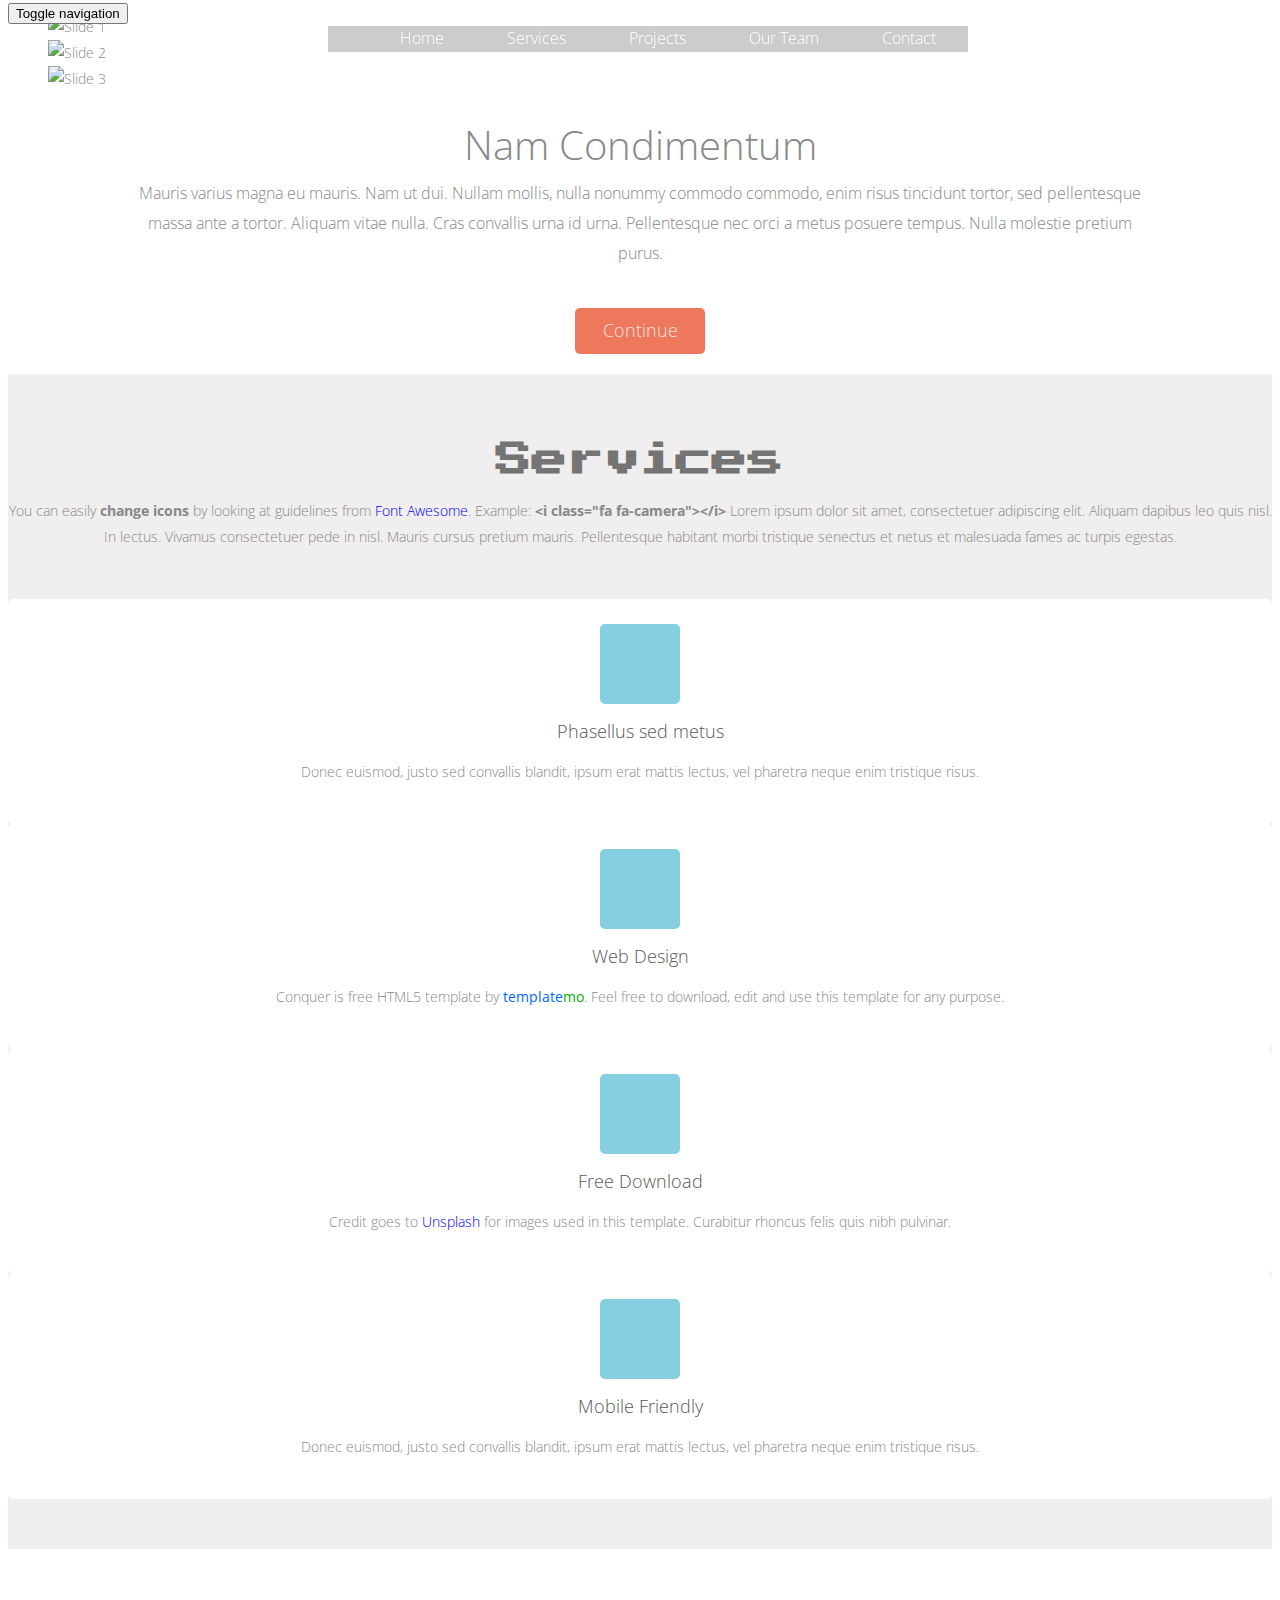
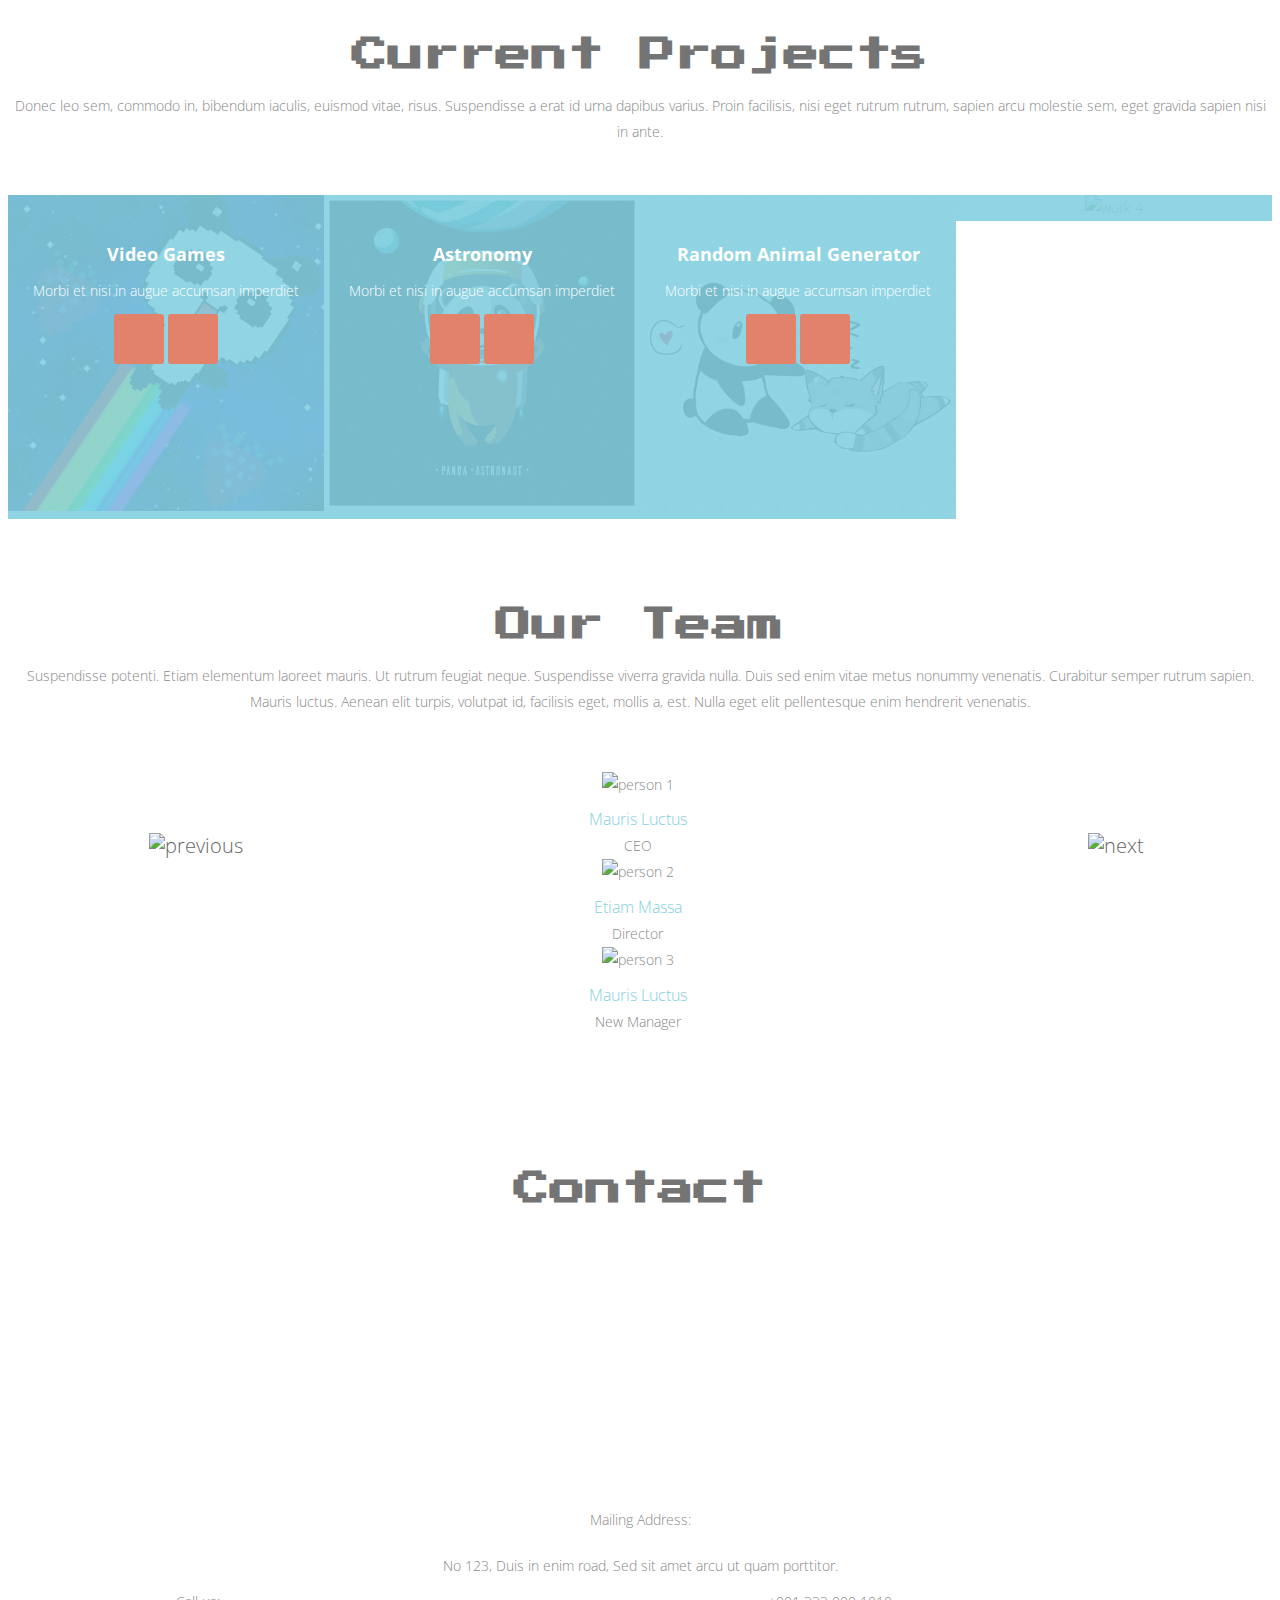
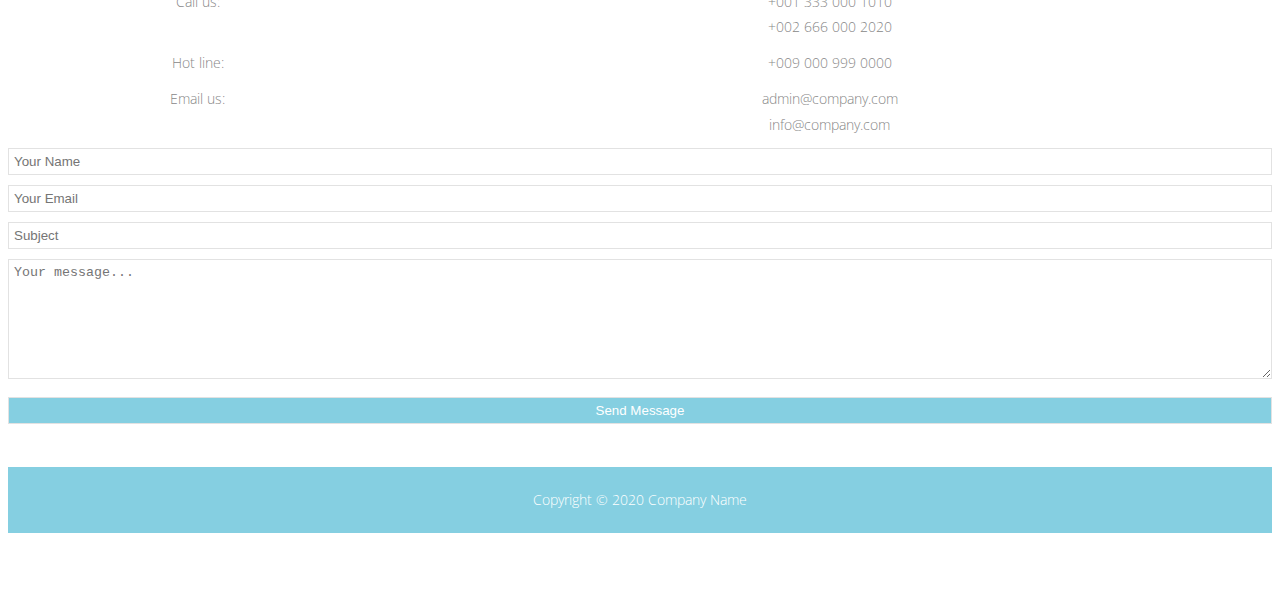
==== Project One Front End Template/index.html @ 66587bc5 "styling changes" ====
<!DOCTYPE html>
<!-- 
Conquer Template
http://www.templatemo.com/preview/templatemo_426_conquer
-->
<head>
<title>Conquer HTML5 Template</title>
<meta name="keywords" content="">
<meta name="description" content="">
<meta charset="utf-8">
<meta name="viewport" content="initial-scale=1">
<link href='http://fonts.googleapis.com/css?family=Open+Sans:400italic,600italic,700italic,400,600,700,800' rel='stylesheet' type='text/css'>
<!-- Style Sheets -->
<link rel="stylesheet" href="css/animate.css">
<link rel="stylesheet" href="css/bootstrap.min.css">
<link rel="stylesheet" href="css/font-awesome.min.css">
<link rel="stylesheet" href="css/templatemo_misc.css">
<link rel="stylesheet" href="css/templatemo_style.css">
<link rel="stylesheet" href="css/styles.css">
<link href="https://fonts.googleapis.com/css2?family=Press+Start+2P&display=swap" rel="stylesheet">
<!-- JavaScripts -->
<script src="js/jquery-1.11.1.min.js"></script>
<script src="js/bootstrap-dropdown.js"></script>
<script src="js/bootstrap-collapse.js"></script>
<script src="js/bootstrap-tab.js"></script>
<script src="js/jquery.singlePageNav.js"></script>
<script src="js/jquery.flexslider.js"></script>
<script src="js/custom.js"></script>
<script src="js/jquery.lightbox.js"></script>
<script src="js/templatemo_custom.js"></script>
<script src="js/responsiveCarousel.min.js"></script>
</head>
<body>
<!-- header start -->
<div id="templatemo_home_page">
  <div class="templatemo_topbar">
    <div class="container">
      <div class="row">
        <nav class="navbar navbar-default templatemo_menu" role="navigation">
          <div class="container-fluid"> 
            <!-- Brand and toggle get grouped for better mobile display -->
            <div class="navbar-header">
              <button type="button" class="navbar-toggle" data-toggle="collapse" data-target="#bs-example-navbar-collapse-1"><span class="sr-only">Toggle navigation</span> <span class="icon-bar"></span> <span class="icon-bar"></span> <span class="icon-bar"></span></button>
            </div>
            <!-- Collect the nav links, forms, and other content for toggling -->
            <div id="top-menu">
              <div class="collapse navbar-collapse" id="bs-example-navbar-collapse-1">
                <ul class="nav navbar-nav">
                  <li><a class="menu" href="#templatemo_home_page">Home</a></li>
                  <li><a class="menu" href="#templatemo_service_page">Services</a></li>
                  <li><a class="menu" href="#templatemo_work_page">Projects</a></li>
                  <li><a class="menu" href="#templatemo_team_page">Our Team</a></li>
                  <li><a class="menu" href="#templatemo_contact_page">Contact</a></li>
                </ul>
              </div>
            </div>
            <!-- /.navbar-collapse --> 
          </div>
          <!-- /.container-fluid --> 
        </nav>
        <div class="clear"></div>
      </div>
    </div>
  </div>
  <div class="templatemo_headerimage">
    <div class="flexslider">
      <ul class="slides">
        <li><img src="images/slider/1.jpg" alt="Slide 1"></li>
        <li><img src="images/slider/2.jpg" alt="Slide 2"></li>
        <li><img src="images/slider/3.jpg" alt="Slide 3"></li>
      </ul>
    </div>
  </div>
  <div class="slider-caption">
    <div class="templatemo_homewrapper">
      <div class="templatemo_hometitle">Nam Condimentum</div>
      <div class="templatemo_hometext">Mauris varius magna eu mauris. Nam ut dui. Nullam mollis, nulla nonummy commodo commodo, enim risus tincidunt tortor, sed pellentesque massa ante a tortor. Aliquam vitae nulla. Cras convallis urna id urna. Pellentesque nec orci a metus posuere tempus. Nulla molestie pretium purus.</div>
      <div class="templatemo_homebutton"><a href="#">Continue</a></div>
    </div>
  </div>
</div>
<!-- header end -->
<div class="clear"></div>
<!-- service start -->
<div class="templatemo_servicewrapper" id="templatemo_service_page">
  <div class="container">
    <div class="row">
      <h1>Services</h1>
      <div class="col-md-12 templatemo_marginbot">You can easily <strong>change icons</strong> by looking at guidelines from <a rel="nofollow" href="http://fontawesome.info/font-awesome-icon-world-map/">Font Awesome</a>. Example: <strong>&lt;i class=&quot;fa fa-camera&quot;&gt;&lt;/i&gt;</strong> Lorem ipsum dolor sit amet, consectetuer adipiscing elit. Aliquam dapibus leo quis nisl. In lectus. Vivamus consectetuer pede in nisl. Mauris cursus pretium mauris. Pellentesque habitant morbi tristique senectus et netus et malesuada fames ac turpis egestas.</div>
      <div class="col-md-3 col-sm-6">
        <div class="templatemo_servicebox margin_bottom_1col margin_bottom_2col">
          <div class="templatemo_serviceicon"><span class="fa fa-pencil-square-o"></span></div>
          <div class="templatemo_service_title">Phasellus sed metus</div>
          <p>Donec euismod, justo sed convallis blandit, ipsum erat mattis lectus, vel pharetra neque enim tristique risus.</p>
        </div>
      </div>
      <div class="col-md-3 col-sm-6">
        <div class="templatemo_servicebox margin_bottom_1col margin_bottom_2col">
          <div class="templatemo_serviceicon"><span class="fa fa-home"></span></div>
          <div class="templatemo_service_title">Web Design</div>
          <p>Conquer is free HTML5 template by <span class="blue">template</span><span class="green">mo</span>. Feel free to download, edit and use this template for any purpose.</p>
        </div>
      </div>
      <div class="col-md-3 col-sm-6">
        <div class="templatemo_servicebox margin_bottom_1col">
          <div class="templatemo_serviceicon"><span class="fa fa-download"></span></div>
          <div class="templatemo_service_title">Free Download</div>
          <p>Credit goes to <a rel="nofollow" href="http://unsplash.com">Unsplash</a> for images used in this template. Curabitur rhoncus felis quis nibh pulvinar.</p>
        </div>
      </div>
      <div class="col-md-3 col-sm-6">
        <div class="templatemo_servicebox">
          <div class="templatemo_serviceicon"><span class="fa fa-random"></span></div>
          <div class="templatemo_service_title">Mobile Friendly</div>
          <p>Donec euismod, justo sed convallis blandit, ipsum erat mattis lectus, vel pharetra neque enim tristique risus.</p>
        </div>
      </div>
    </div>
  </div>
</div>
<!-- service end -->
<div class="clear"></div>
<!-- work start -->
<div class="templatemo_workwrapper" id="templatemo_work_page">
  <div class="container">
    <div class="row">
      <h1>Current Projects</h1>
      <div class="col-md-12 templatemo_workmargin">Donec leo sem, commodo in, bibendum iaculis, euismod vitae, risus. Suspendisse a erat id urna dapibus varius. Proin facilisis, nisi eget rutrum rutrum, sapien arcu molestie sem, eget gravida sapien nisi in ante.</div>
    </div>
  </div>
  <div>
    <div class="templatemo_workbox">
      <div class="gallery-item"><img src="images/new images/gamepanda.png" alt="Video Games">
        <div class="overlay">
          <div class="templatemo_worktitle">Video Games</div>
          <div class="templatemo_workdes">Morbi et nisi in augue accumsan imperdiet</div>
          <div class="templatemo_worklink"><a href="images/new images/gamepanda.png" data-rel="lightbox" class="fa fa-search-plus"></a></div>
          <div class="templatemo_worklink"><a href="#" class="fa fa-link"></a></div>
        </div>
      </div>
    </div>
    <div class="templatemo_workbox">
      <div class="gallery-item"><img src="images/new images/spacepanda.jpeg" alt="Astronomy">
        <div class="overlay">
          <div class="templatemo_worktitle">Astronomy</div>
          <div class="templatemo_workdes">Morbi et nisi in augue accumsan imperdiet</div>
          <div class="templatemo_worklink"><a href="images/new images/spacepanda.jpeg" data-rel="lightbox" class="fa fa-search-plus"></a></div>
          <div class="templatemo_worklink"><a href="#" class="fa fa-link"></a></div>
        </div>
      </div>
    </div>
    <div class="templatemo_workbox">
      <div class="gallery-item"><img src="images/new images/pandacat.peg.jpg" alt="Random Animals">
        <div class="overlay">
          <div class="templatemo_worktitle">Random Animal Generator</div>
          <div class="templatemo_workdes">Morbi et nisi in augue accumsan imperdiet</div>
          <div class="templatemo_worklink"><a href="images/new images/pandacat.peg.jpg" data-rel="lightbox" class="fa fa-search-plus"></a></div>
          <div class="templatemo_worklink"><a href="#" class="fa fa-link"></a></div>
        </div>
      </div>
    </div>
    <div class="templatemo_workbox">
      <div class="gallery-item"><img src="images/work/4.jpg" alt="work 4">
        <div class="overlay">
          <div class="templatemo_worktitle">Project #004</div>
          <div class="templatemo_workdes">Morbi et nisi in augue accumsan imperdiet</div>
          <div class="templatemo_worklink"><a href="images/work/4.jpg" data-rel="lightbox" class="fa fa-search-plus"></a></div>
          <div class="templatemo_worklink"><a href="#" class="fa fa-link"></a></div>
        </div>
      </div>
    </div>

  </div>
</div>
<!--work end-->
<div class="clear"></div>
<!-- team start -->
<div class="templatemo_team_wrapper" id="templatemo_team_page">
  <div class="container">
    <div class="row">
      <h1>Our Team</h1>
      <div class="col-md-12 templatemo_workmargin">Suspendisse potenti. Etiam elementum laoreet mauris. Ut rutrum feugiat neque. Suspendisse viverra gravida nulla. Duis sed enim vitae metus nonummy venenatis. Curabitur semper rutrum sapien. Mauris luctus. Aenean elit turpis, volutpat id, facilisis eget, mollis a, est. Nulla eget elit pellentesque enim hendrerit venenatis.</div>
      <div id="w">
        <div class="crsl-items" data-navigation="navbtns">
          <div class="crsl-wrap">
            <div class="crsl-item"><img src="images/team/01.jpg" alt="person 1">
              <div class="templatemo_team_name">Mauris Luctus</div>
              <div class="templatemo_team_post">CEO</div>
              <div class="templatemo_social">
              </div>
            </div>
            <!-- post #1 -->
            <div class="crsl-item"><img src="images/team/02.jpg" alt="person 2">
              <div class="templatemo_team_name">Etiam Massa</div>
              <div class="templatemo_team_post">Director</div>
              <div class="templatemo_social">
              </div>
            </div>
            <!-- post #2 -->
            <div class="crsl-item"><img src="images/team/03.jpg" alt="person 3">
              <div class="templatemo_team_name">Mauris Luctus</div>
              <div class="templatemo_team_post">New Manager</div>
              <div class="templatemo_social">
              </div>
            </div>
          <!-- @end .crsl-wrap --> 
        </div>
        <!-- @end .crsl-items --> 
      </div>
      <div class="clear"></div>
      <nav class="slidernav">
        <div id="navbtns" class="clearfix"><a href="#" class="previous"><img src="images/slideitmoo_back.png" alt="previous"></a> <a href="#" class="next"><img src="images/slideitmoo_forward.png" alt="next"></a></div>
      </nav>
    </div>
    <script>
	$(function() {
		$('.crsl-items').carousel({
			visible: 4,
			itemMinWidth: 180,
			itemEqualHeight: 370,
			itemMargin: 9,
		});
		$("a[href=#]").on('click', function(e) {
			e.preventDefault();
		});
	});
    </script>
  </div>
</div>
<!-- team end -->
<div class="clear"></div>
<!-- contact start -->
<div class="templatemo_contactwrapper" id="templatemo_contact_page">
  <div class="container">
    <div class="row">
      <h1>Contact</h1>
    </div>
  </div>
  <div class="templatemo_contactmap">
    <div id="templatemo_map"></div>
  </div>
  <div class="container templatemo_contactmargin">
    <div class="row">
      <div class="col-md-3">
        <div class="templatemo_address_title">Mailing Address:</div>
        No 123, Duis in enim road, Sed sit amet arcu ut quam porttitor.
        <div class="clear"></div>
        <div class="templatemo_address_left">Call us:</div>
        <div class="templatemo_address_right">+001 333 000 1010<br>
          +002 666 000 2020</div>
        <div class="clear"></div>
        <div class="templatemo_address_left">Hot line:</div>
        <div class="templatemo_address_right">+009 000 999 0000</div>
        <div class="clear"></div>
        <div class="templatemo_address_left">Email us:</div>
        <div class="templatemo_address_right">admin@company.com<br>
          info@company.com</div>
      </div>
      <form action="#" method="post">
        <div class="col-md-9">
          <div class="col-md-4">
            <input type="text" name="name" id="name" class="name" placeholder="Your Name">
          </div>
          <div class="col-md-4">
            <input type="text" name="email" id="email" class="email" placeholder="Your Email">
          </div>
          <div class="col-md-4">
            <input type="text" name="subject" id="subject" class="subject" placeholder="Subject">
          </div>
          <div class="col-md-12">
            <textarea name="message" cols="1" rows="1" class="message" placeholder="Your message... " id="message"></textarea>
          </div>
          <div class="col-md-4">
            <input type="submit" name="send" value="Send Message" id="submit" class="button templatemo_sendbtn">
          </div>
        </div>
      </form>
    </div>
  </div>
</div>
<!-- contact end --> 
<!-- footer start -->
<div class="templatemo_footerwrapper">
  <div class="container">
    <div class="row">
      <div class="col-md-12">Copyright &copy; 2020 <a href="#">Company Name</a>
      	<!-- | Design: <a href="http://www.templatemo.com">templatemo</a> -->
      </div>
    </div>
  </div>
</div>
<!-- footer end --> 
<script>
// Cache selectors
var lastId,
    topMenu = $("#top-menu"),
    topMenuHeight = topMenu.outerHeight() + 15,
    // All list items
    menuItems = topMenu.find("a"),
    // Anchors corresponding to menu items
    scrollItems = menuItems.map(function() {
        var item = $($(this).attr("href"));
        if (item.length) {
            return item;
        }
    });
// Bind click handler to menu items
// so we can get a fancy scroll animation
menuItems.click(function(e) {
    var href = $(this).attr("href"),
        offsetTop = href === "#" ? 0 : $(href).offset().top - topMenuHeight + 1;
    $('html, body').stop().animate({
        scrollTop: offsetTop
    }, 300);
    e.preventDefault();
});
// Bind to scroll
$(window).scroll(function() {
    // Get container scroll position
    var fromTop = $(this).scrollTop() + topMenuHeight;
    // Get id of current scroll item
    var cur = scrollItems.map(function() {
        if ($(this).offset().top < fromTop)
            return this;
    });
    // Get the id of the current element
    cur = cur[cur.length - 1];
    var id = cur && cur.length ? cur[0].id : "";
    if (lastId !== id) {
        lastId = id;
        // Set/remove active class
        // menuItems
        //     .parent().removeClass("active")
        //     .end().filter("[href=#" + id + "]").parent().addClass("active");
    }
});
</script>
</body>
</html>
---- Project One Front End Template/css/templatemo_style.css ----
/*
Conquer Template
http://www.templatemo.com/preview/templatemo_426_conquer
*/

body{font:14px/1.85em 'Open Sans',Arial,Helvetice Neue,sans-serif; color:#888888; font-weight:300; font-style:normal; -webkit-font-smoothing:antialiased; -webkit-text-size-adjust:100%;}
a,a:hover,a:focus{text-decoration:none; -webkit-transition:all 150ms ease-in; -moz-transition:all 150ms ease-in; -o-transition:all 150ms ease-in; transition:all 150ms ease-in;}
h1,h2,h3,h4,h5,h6{font-family:'Open Sans',Arial,Helvetice Neue,sans-serif;}
h1{width:100%; font-size:36px; color:#747474; text-align:center;}
.blue{color:#06F; font-weight:normal;}
.green{color:#0A0; font-weight:normal;}
.clear{clear:both;}
.templatemo_marginbot{margin-bottom:50px;}
.templatemo_topbar{width:100%; background:url(../images/templatemo-topbar-bg.png) repeat-x; position:fixed; z-index:10; top:0;}

.templatemo_headerimage{width:100%; margin-top:50px; position:relative;}
.templatemo_headerimage img{width:100%;}
.templatemo_blackoverlay{opacity:0.6; width:100%; height:100%; ; position:absolute; top:53px;}

.templatemo_titlewrapper{top:0; width:100%; left:0;}
.templatemo_title{position:absolute; height:150px; line-height:84px; float:left; display:block; width:100%; text-align:center; font-size:50px; color:#ffffff; top:0; left:0;}
.templatemo_title span{display:block; height:150px;}

.templatemo_menu{position:relative; top:10%;}
.templatemo_topbar .navbar-default{border:none; background:none;}
.templatemo_topbar .navbar{border-radius:0;}
.templatemo_topbar .navbar-nav{float:none; margin:0 auto;}
.templatemo_topbar .navbar-default .navbar-nav>li>a{color:#ffffff;}
.templatemo_topbar .navbar-default .navbar-nav>.active>a,.navbar-default .navbar-nav>.active>a:hover,.navbar-default .navbar-nav>.active>a:focus{color:#ececec;}
#top-menu li.active a{background: #fd704e; opacity:0.8; color:#FF6;}
#top-menu a:hover{background:#fd704e; opacity:0.8; color:#FF6;}
.navbar-collapse{box-shadow:none;}

.templatemo_homewrapper{}
.templatemo_hometitle{text-align:center; margin-bottom:20px;}
.templatemo_hometext{text-align:center; margin:0 auto;}
.templatemo_homebutton{background:#ee785c; padding:15px 0; text-align:center; font-size:20px; border-radius:5px; width:150px; color:#e3e3e3;}
.templatemo_homebutton a{color:#e3e3e3;}
:hover.templatemo_homebutton{background:#85CFE1; cursor:pointer;}

.templatemo_servicewrapper{background:#f0eeee; padding:50px 0 50px 0; width:100%; text-align:center;}
.templatemo_servicebox{background:#ffffff; border-radius:5px; padding:25px;}
.templatemo_serviceicon{background:#85CFE1; color:#ffffff; width:80px; height:80px; margin:0 auto; border-radius:5px; font-size:40px; line-height:80px; text-align:center;}
.templatemo_service_title{font-size:18px; margin:15px 0 5px 0; color:#575757;}

.templatemo_workwrapper{width:100%; padding:70px 0 50px 0; text-align:center;}
.templatemo_workmargin{margin-bottom:50px;}
.templatemo_workbox{float:left;}
.templatemo_workbox img{width:100%;}
.templatemo_worktitle{margin-top:15%; font-size:18px; font-weight:bold; color:#ffffff;}
.templatemo_workdes{color:#ffffff; margin-top:10px;}
.templatemo_worklink{padding:25px; font-size:30px; background:#e2826a; display:inline-block; border-radius:3px; text-align:center; margin-top:10px;}

.templatemo_team_wrapper{width:100%; padding:70px 0 50px 0; text-align:center;}
.templatemo_team_name{font-size:16px; color:#85CFE1; margin-top:10px;}
.templatemo_team_post{font-size:14px;}

.templatemo_contactwrapper{padding:100px 0 30px 0;}
#templatemo_map{height:250px; width:100%; margin-top:20px;}
.templatemo_contactmargin{margin-top:30px;}
.templatemo_address_title{float:left; width:100%; margin:0 0 20px 0;}
.templatemo_address_left{float:left; width:30%; font-size:14px; margin-top:10px;}
.templatemo_address_right{float:left; width:70%; font-size:14px; margin-top:10px;}
.templatemo_contactwrapper input,textarea{width:100%; border:1px solid #e2e2e2; margin-top:10px; padding:5px;}
.templatemo_contactwrapper textarea{height:120px;}
.templatemo_sendbtn{background:#85CFE1; color:#fff; padding:7px 25px; float:left;}

.templatemo_footerwrapper{background:#85CFE1; color:#fff; width:100%; padding:20px 0; margin-top:50px;}
.templatemo_footerwrapper a{color:#fff;}
.templatemo_footerwrapper a:hover{color:#FC3;}
.templatemo_social{width:125px; margin:0 auto; padding:0;}

/*------------------------------------------------------
Flexslider Overrides 
--------------------------------------------------------
.main-slider{width:100%; margin-top:0;}
.flexslider ul{padding:0;}
.flexslider ul li{padding:0;}
.flexslider .slides{}
.slider-caption{position:absolute; vertical-align:middle; width:100%; text-align:center; z-index:8; color:#fff; top:180px;}
.slider-caption h2{font-size:48px; text-transform:uppercase; font-weight:800; margin-bottom:30px;}
.slider-caption p{font-size:16px; text-transform:uppercase; letter-spacing:2px; width:50%; margin:0 auto 30px auto; line-height:1.8em;}
.flexslider{background-color:#371604; overflow:hidden; margin:0;}
.flexslider img{position:relative; opacity:0.5; width:100%; z-index:7;}
.flex-control-nav{bottom:15px; z-index:9;}
.flex-control-paging li{list-style:none;}
.flex-control-paging li a{background:none; border:none; opacity:0;}
.flex-control-paging li a:hover{opacity:1; background:white;}
.flex-control-paging li a.flex-active{opacity:0; background:none;}

/*------------------------------------------------------
Gallery Styles 
--------------------------------------------------------*/
.gallery-item{margin-bottom:0; position:relative; overflow:hidden;}
.gallery-item .content-gallery{text-align:center;}
.gallery-item .content-gallery h3{color:#b10021; font-size:16px; font-weight:300; margin-top:5px; padding-bottom:5px; display:inline-block;}
.gallery-item img{width:100%;}
.gallery-item .overlay{position:absolute; top:0; left:0; width:100%; min-width:100%; min-height:100%; height:100%; background-color:rgba(133,207,225,0.9); display:block; -webkit-transition:all 50ms ease-in-out; -moz-transition:all 50ms ease-in-out; -ms-transition:all 50ms ease-in-out; -o-transition:all 50ms ease-in-out; transition:all 50ms ease-in-out;}
.gallery-item .overlay a{color:#ffffff; text-align:center; line-height:32px; position:absolute; margin-top:-16px; margin-left:-10px; font-size:24px;}

/*------------------------------------------------------
Media Queries 
--------------------------------------------------------*/
@media (max-width:767px){
	.templatemo_titlewrapper{display:none;}
	.templatemo_titlewrappersmall{float:left; font-size:28px; color:#ffffff; line-height:50px; margin-left:20px;}
	.templatemo_topbar .container-fluid>.navbar-collapse{background:#ca482a; opacity:0.9; border:none;}
	.templatemo_topbar .navbar-default .navbar-nav>li>a{font-size:14px; padding:10px 10px; border-bottom:1px solid #85CFE1;}
	.margin_bottom_1col{margin-bottom:20px;}
	.margin_bottom_2col{margin-bottom:0;}
	#top-menu{background:#ca482a; margin:0 -15px; opacity:0.9;}
	.templatemo_topbar .navbar-default .navbar-toggle .icon-bar{background-color:#ffffff;}
	}

@media (max-width:991px){
	.templatemo_homewrapper{display:none;}
	.margin_bottom_2col{margin-bottom:20px;}
	}

@media (max-width:319px){
	.slidernav a.previous{left:0%;}
	.slidernav a.next{right:0%;}
	}

@media (min-width:320px){
	.templatemo_workbox{width:100%;}
	.slidernav a.previous{left:3%;}
	.slidernav a.next{right:2%;}
	}

@media (min-width:768px){
	.templatemo_topbar{height:35px;}
	.templatemo_headerimage{margin-top:35px;}
	.templatemo_title{font-size:32px; line-height:50px;}
	.templatemo_topbar .navbar-nav{width:600px;}
	.templatemo_titlewrappersmall{display:none;}
	.templatemo_topbar .navbar{position:relative; top:-35px;}
	.templatemo_workbox{width:50%;}
	.templatemo_topbar .navbar-default .navbar-nav>li>a{color:#ffffff; font-size:14px; padding:5px 25px;}
	.slidernav a.previous{left:2%;}
	.slidernav a.next{right:1%;}
	}

@media (min-width:992px){
	.templatemo_topbar{height:50px;}
	.templatemo_headerimage{margin-top:50px;}
	.templatemo_title{font-size:40px; line-height:60px;}
	.templatemo_homewrapper{display:block;}
	.templatemo_homewrapper{top:0%; width:100%;}
	.templatemo_hometitle{font-size:26px; margin-top:10px;}
	.templatemo_hometext{text-align:center; font-size:16px; margin:0 auto; width:90%;}
	.templatemo_homebutton{margin:40px auto 0 auto; padding:10px 0; font-size:18px; width:130px;}
	.templatemo_workbox{width:25%;}
	.templatemo_topbar .navbar{position:relative; top:-45px;}
	.templatemo_topbar .navbar-default .navbar-nav>li>a{color:#ffffff; font-size:14px; padding:10px 25px;}
	.slidernav a.previous{left:3%;}
	.slidernav a.next{right:2%;}
	.templatemo_worktitle{margin-top:5%; font-size:16px; font-weight:bold; color:#ffffff;}
	}

@media (min-width:1200px){
	.templatemo_title{font-size:50px; line-height:84px;}
	.templatemo_homewrapper{top:0%; width:100%;}
	.templatemo_hometitle{font-size:40px; margin-top:40px;}
	.templatemo_hometext{text-align:center; font-size:16px; margin:0 auto; width:80%; line-height:30px;}
	.templatemo_homebutton{margin:40px auto 20px auto; font-size:18px;}
	.templatemo_topbar .navbar{position:relative; top:-55px;}
	.templatemo_topbar .navbar-default .navbar-nav>li>a{color:#ffffff; font-size:16px; padding:15px 25px;}
	.slidernav a.previous{left:11%;}
	.slidernav a.next{right:10%;}
	.templatemo_worktitle{margin-top:15%; font-size:18px; font-weight:bold; color:#ffffff;}
	}

@media (min-width:1400px){
	.templatemo_homewrapper{top:0%; width:100%;}
	.templatemo_hometitle{font-size:42px; margin-top:80px;}
	.templatemo_hometext{text-align:center; font-size:18px; margin:0 auto; width:70%; line-height:30px;}
	.templatemo_homebutton{margin:70px auto 20px auto;}
	.slidernav a.previous{left:15%;}
	.slidernav a.next{right:15%;}
	} */
---- Project One Front End Template/css/styles.css ----
br{display:block; line-height:1.6em;}
article,aside,details,figcaption,figure,footer,header,hgroup,menu,nav,section{display:block;}
ol,ul{list-style:none;}
input,textarea{-webkit-font-smoothing:antialiased; -webkit-text-size-adjust:100%; -ms-text-size-adjust:100%; -webkit-box-sizing:border-box; -moz-box-sizing:border-box; box-sizing:border-box; outline:none;}
blockquote,q{quotes:none;}
blockquote:before,blockquote:after,q:before,q:after{content:''; content:none;}
strong,b{font-weight:bold;}
em,i{font-style:italic;}
table{border-collapse:collapse; border-spacing:0;}
img{border:0; max-width:100%;}

#w{display:block; margin:0 auto; padding:2px 3px;}
.slidernav a{padding:0;}
@media (min-width:320px){#w{max-width:300px;} .slidernav a{padding:5px 8px;}}
@media (min-width:768px){#w{max-width:650px;}}
@media (min-width:992px){#w{max-width:830px;}}

.crsl-items{display:block; padding:5px 5px 5px 0;}
.crsl-item .thumbnail{display:block; position:relative; margin-bottom:10px; cursor:pointer;}
.crsl-item .thumbnail img{display:block; -webkit-transition:all 0.3s linear; -moz-transition:all 0.3s linear; transition:all 0.3s linear;}
.crsl-item .thumbnail:hover img{opacity:0.8;}
.crsl-item h3{font-family:'Oswald','Trebuchet MS',Helvetica,sans-serif; font-size:1.95em; line-height:1.25em; margin-bottom:12px;}
.crsl-item h3 a{text-decoration:none; color:#333;}
.crsl-item h3 a:hover{text-decoration:underline;}
.crsl-item .postdate{display:block; position:absolute; bottom:0; right:0; padding:6px; color:#fff; text-shadow:1px 1px 0 rgba(0,0,0,0.4); font-size:1.2em; font-weight:bold; background:#4e90da;}
.crsl-item p{font-size:1.2em; line-height:1.55em; margin-bottom:5px;}
.crsl-item p.readmore a{display:block; float:right; color:#4e90da; padding:3px 5px; text-decoration:none; font-weight:bold; -webkit-border-radius:3px; -moz-border-radius:4px; border-radius:4px;}
.crsl-item p.readmore a:hover{background:#4b6caa; color:#fff;}

.slidernav{display:block; text-align:center; margin-bottom:5px; margin:-225px auto 210px 0;}
.slidernav a{display:inline-block; font-size:1.4em; color:#666; text-decoration:none;}
.slidernav a.previous{position:absolute; text-align:left;}
.slidernav a.next{position:absolute; text-align:right;}
.slidernav a:active{}
.crsl-wrap a{padding:0; margin:0; clear:both; display:block; padding:0;}
.crsl-wrap ul{padding:0; margin:0; background:blue;}
.crsl-wrap ul li{float:left; list-style:none; padding:0; margin:0; font-size:18px;}
.crsl-wrap ul li a{margin:3px 1px; padding:0; color:#c8c8c8; border:1px solid #c8c8c8; width:28px; height:28px; line-height:28px;}
.crsl-wrap ul li a:hover{color:#ffffff; border:1px solid #85CFE1; background:#85CFE1;}

@media screen and (max-width:660px){h1{font-size:2.4em; line-height:1.2em;} .crsl-item h3{font-size:1.65em;}}

.clearfix:after{content:"."; display:block; clear:both; visibility:hidden; line-height:0; height:0;}
.clearfix{display:inline-block; width:100%;}
html[xmlns] .clearfix{display:block;}
* html .clearfix{height:1%;}

/* Changes to template */
.templatemo_topbar{
    height: 0px;
}

.templatemo_headerimage{
    margin-top: 0px;
}

.blueBack
{
    background-color: #85CFE1;
}

.blueFont
{
    color: #85CFE1;
}

h1, h2, h2, h3, h4, h5, h6{
    font-family: 'Press Start 2P', cursive;
  }
  
  .templatemo_topbar .navbar {
    top: 0px;
  }

.nav.navbar-nav{
    background-color: rgba(0,0,0,.2)
}

#top-menu a:hover{
    background-color: #85CFE1;
}

.nav.navbar-nav{
    display:flex;
    justify-content: space-around;
}
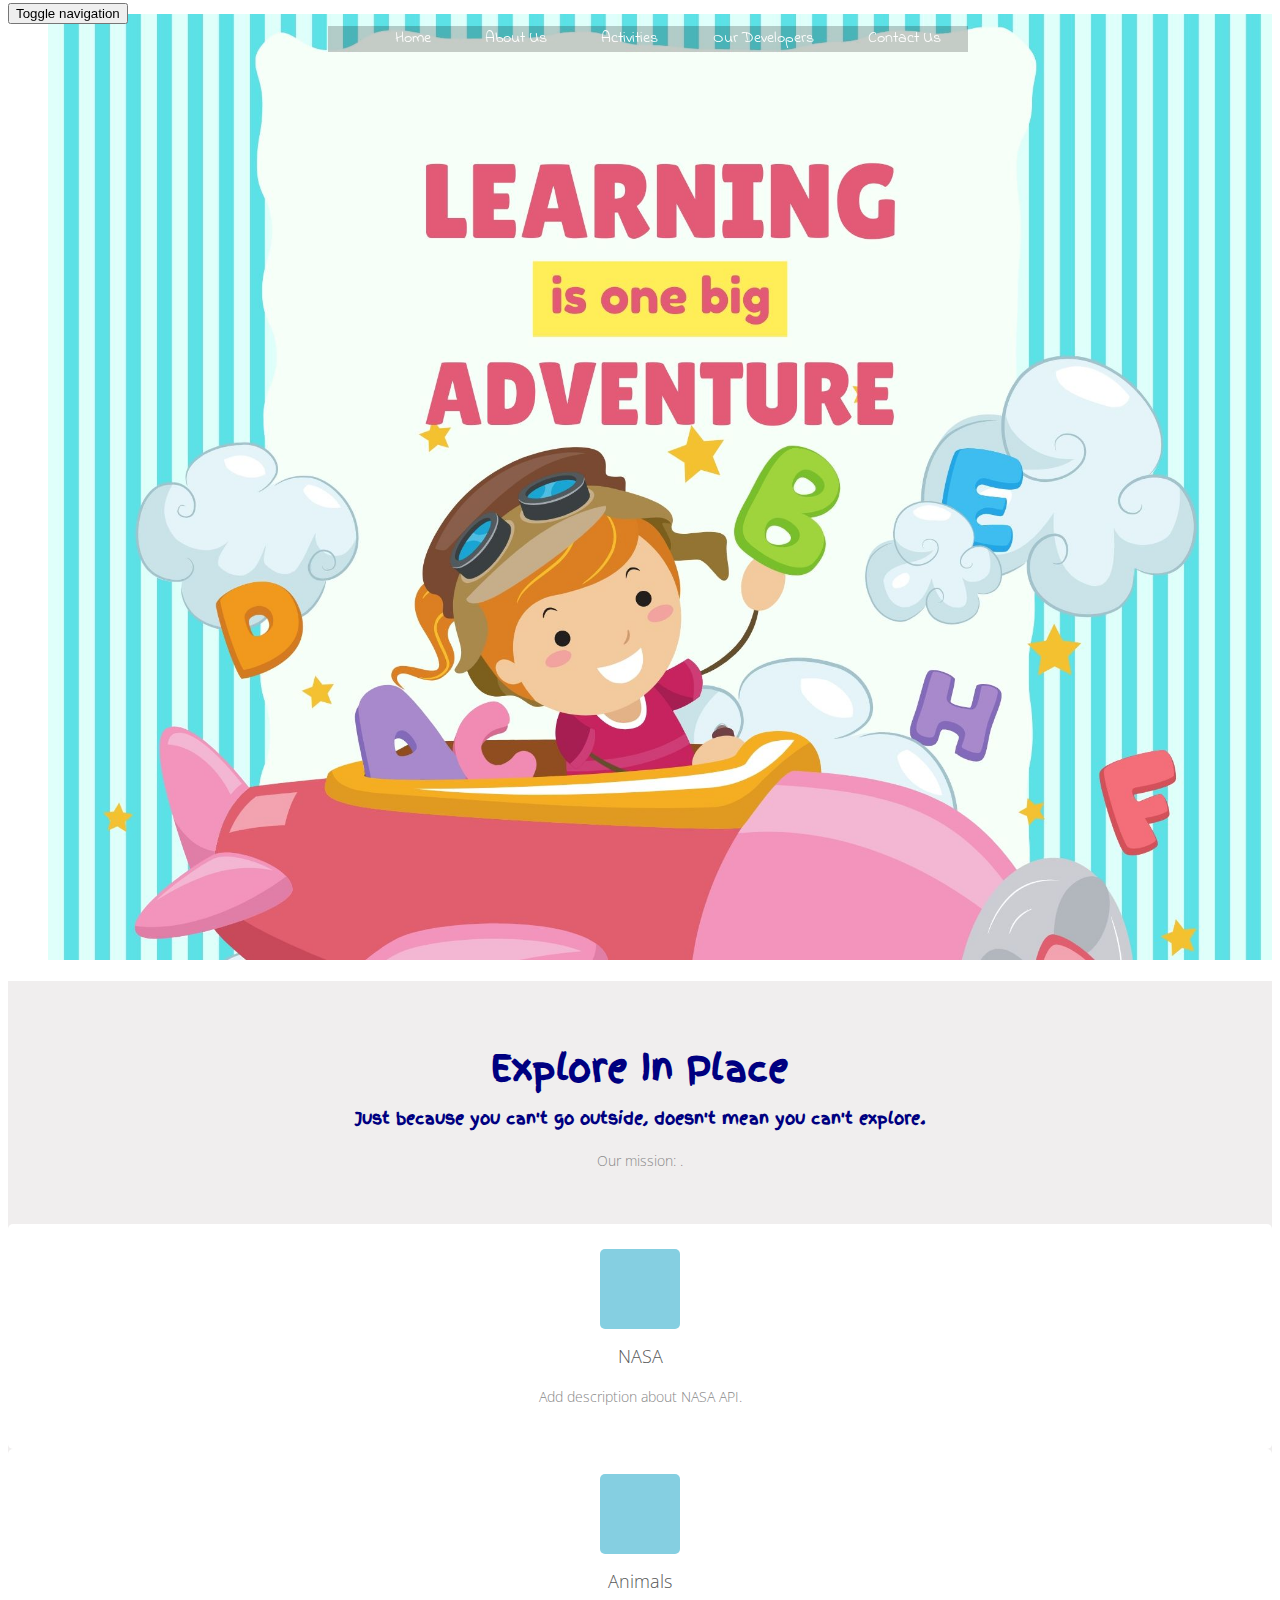
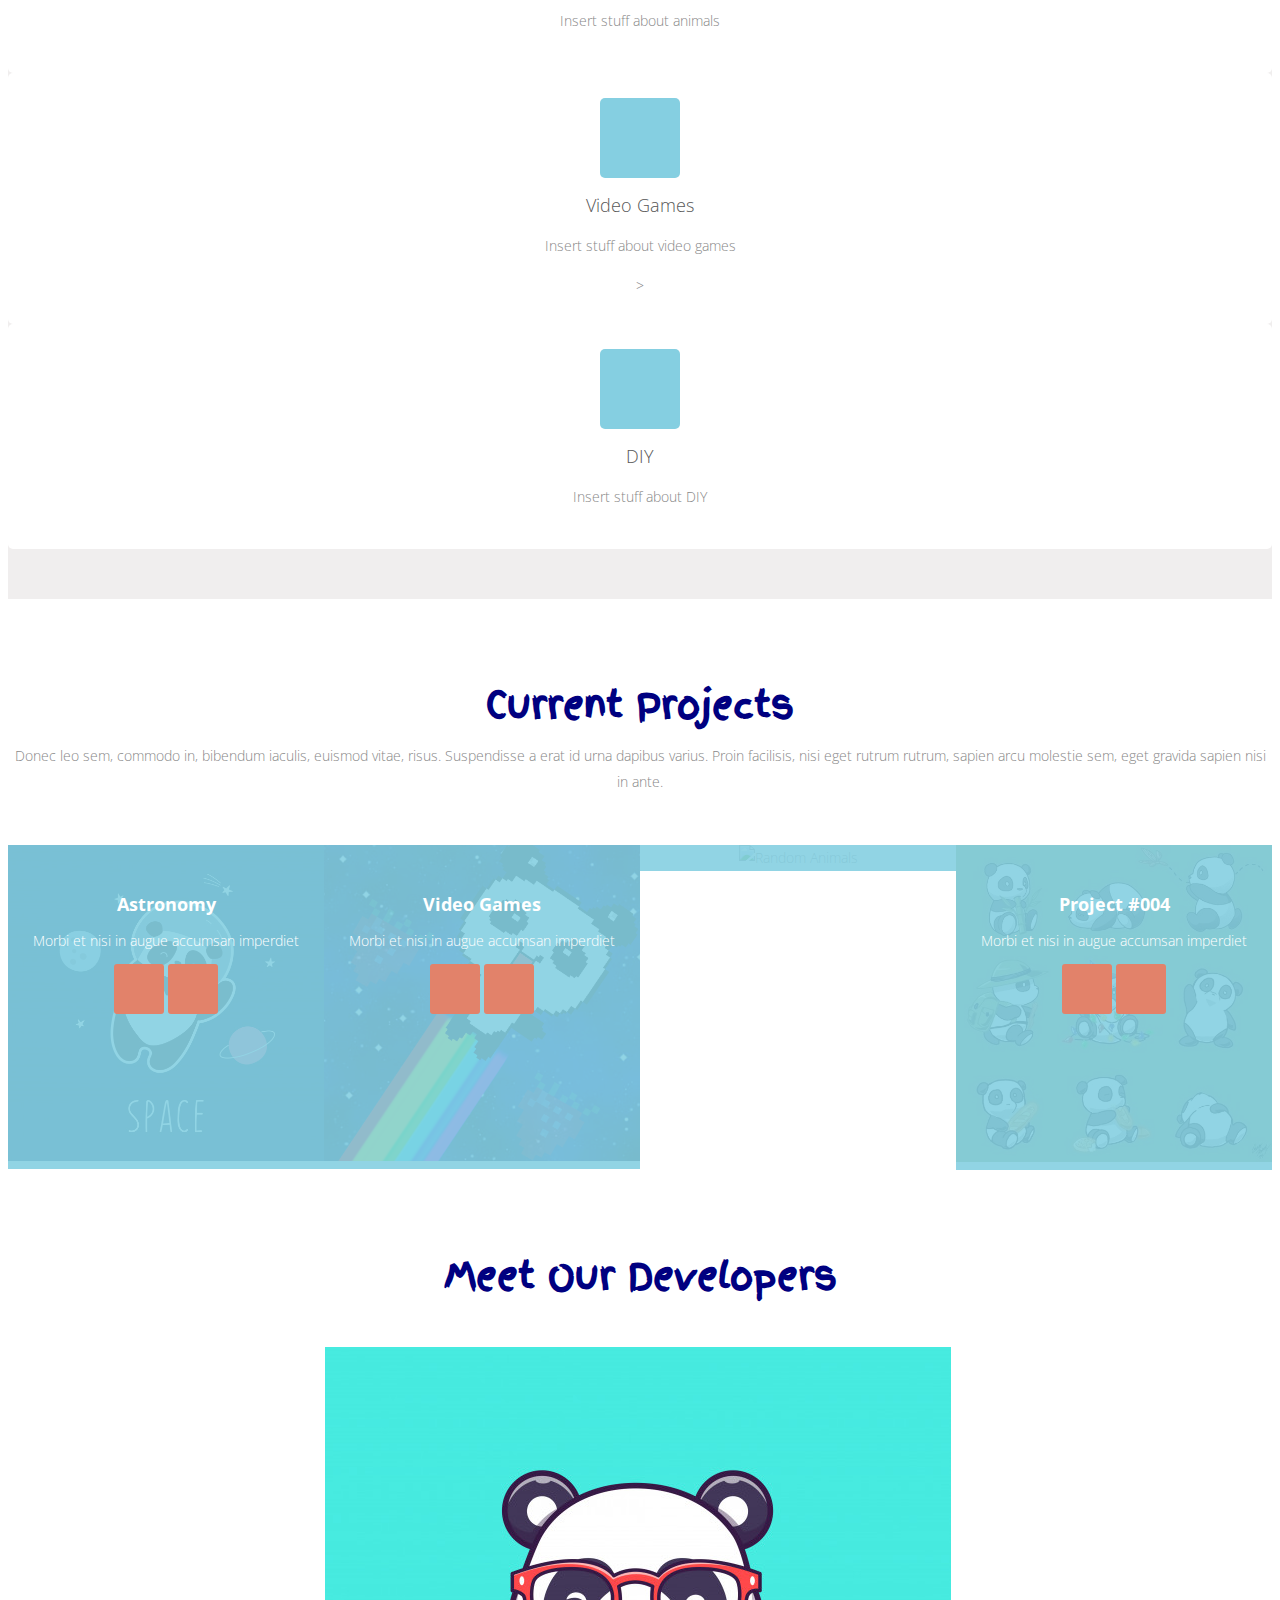
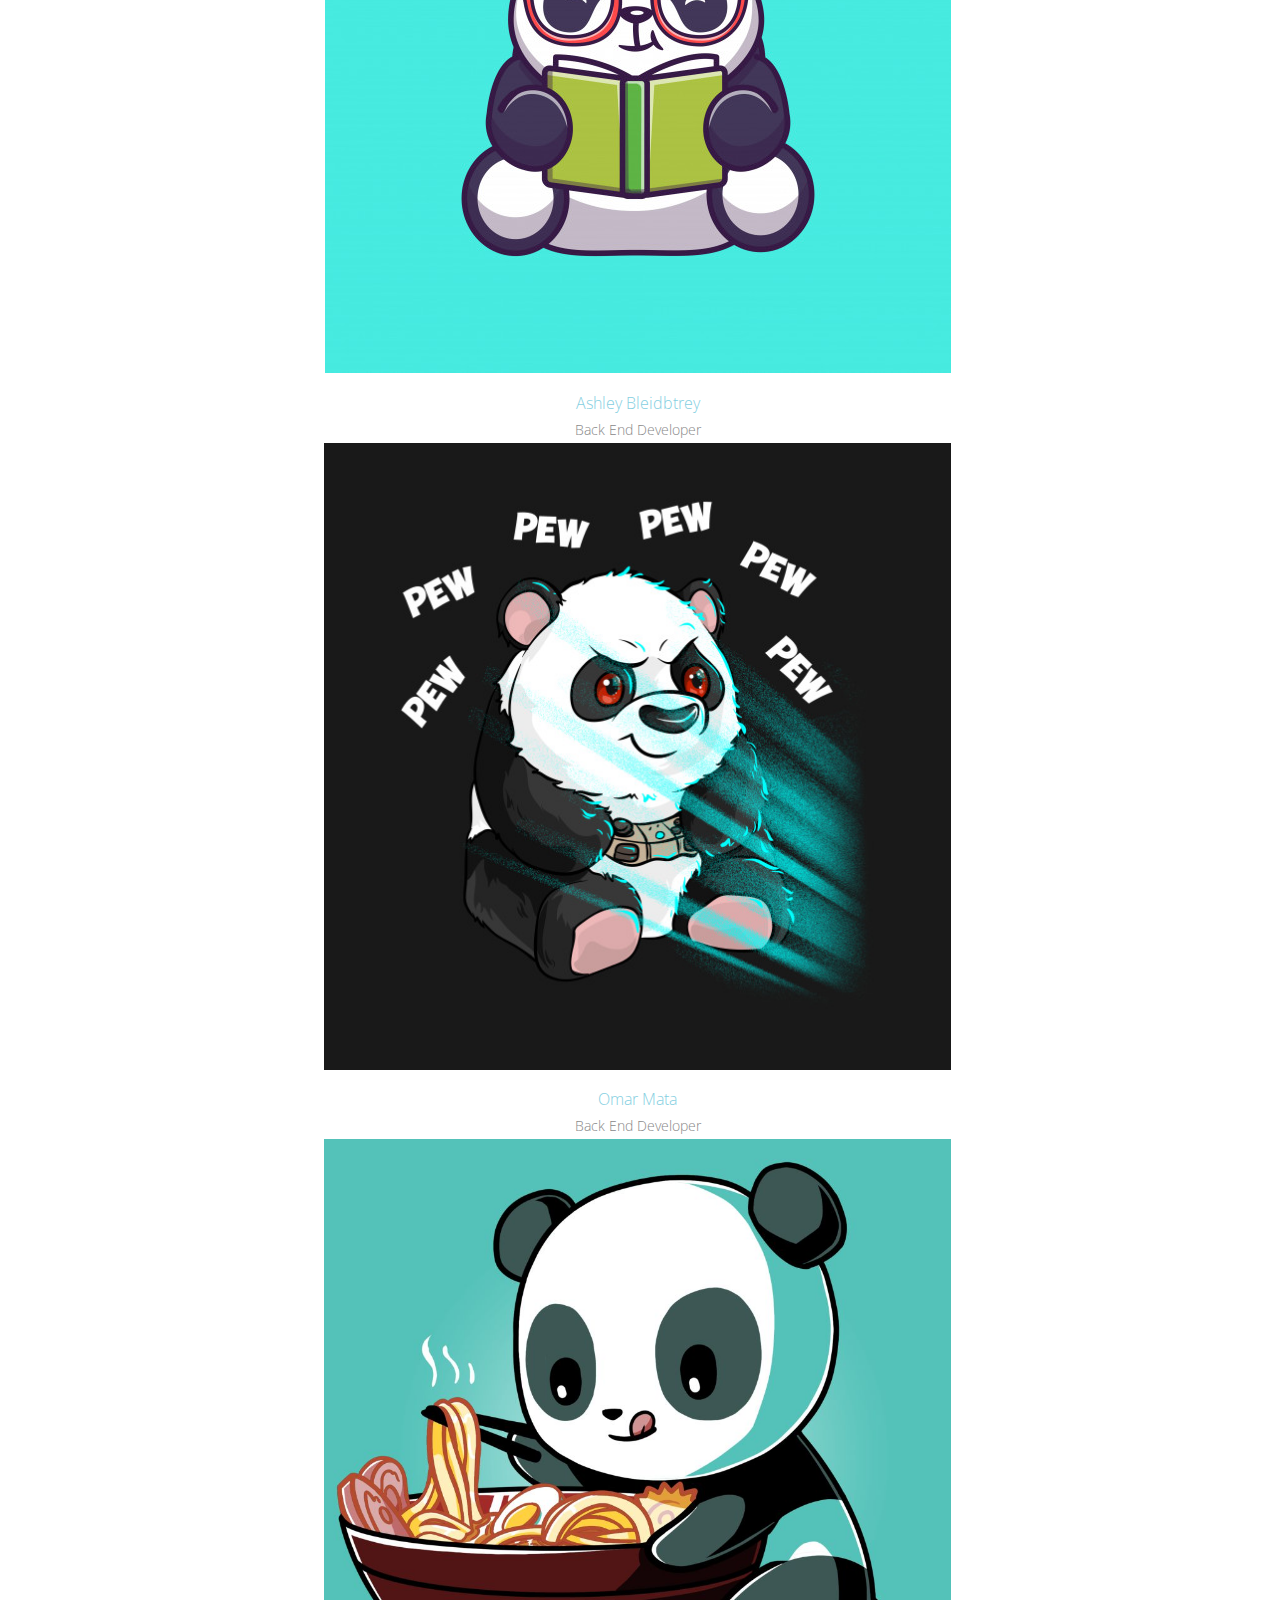
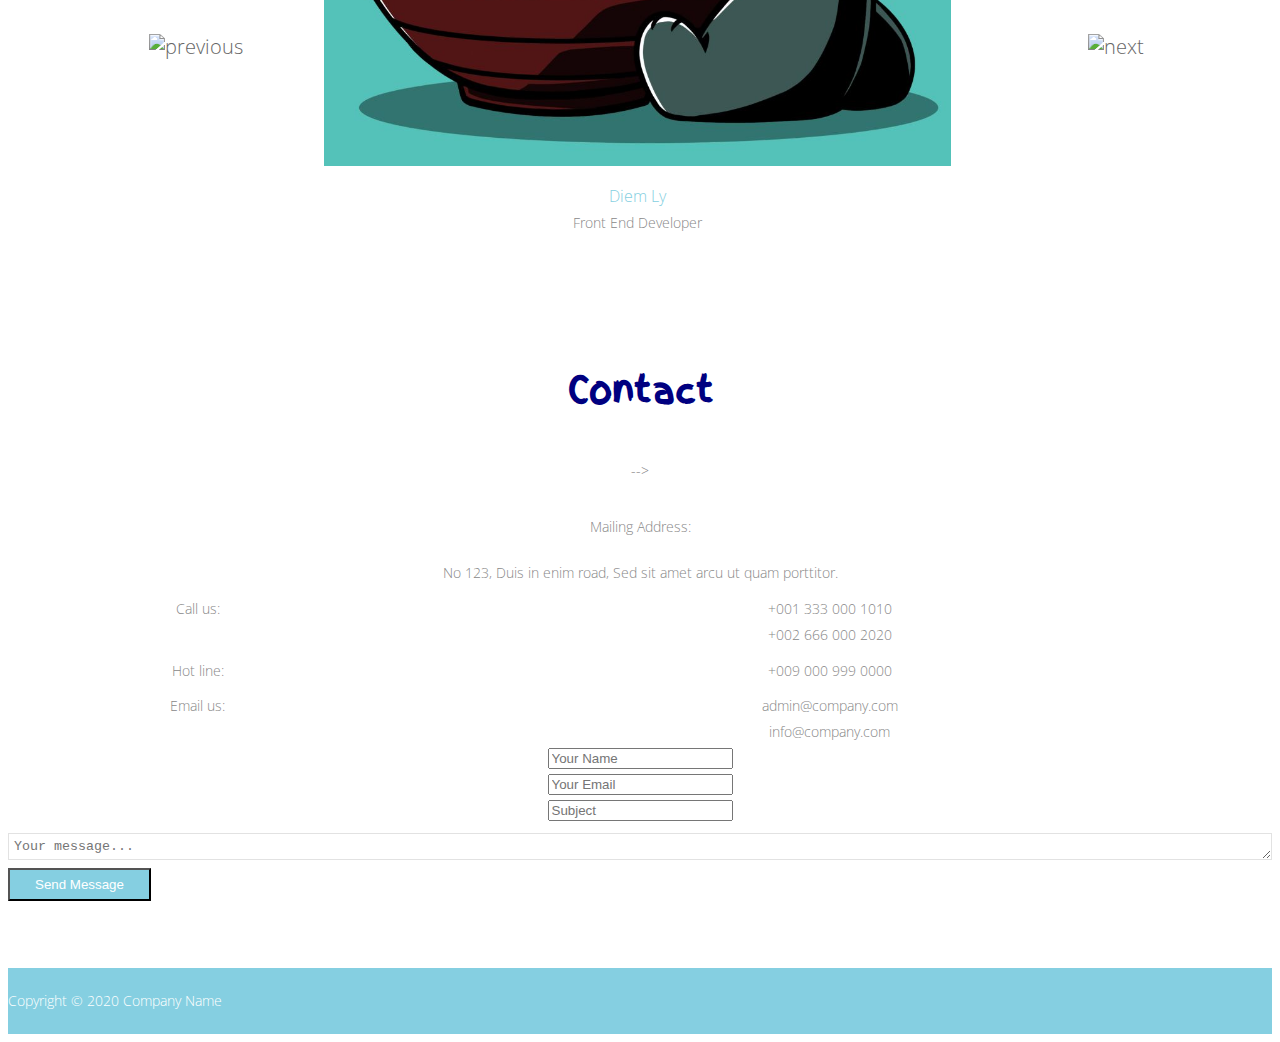
==== commit c92d1b82: "changes to styling" ====
--- a/Project One Front End Template/index.html
+++ b/Project One Front End Template/index.html
@@ -1,8 +1,5 @@
 <!DOCTYPE html>
-<!-- 
-Conquer Template
-http://www.templatemo.com/preview/templatemo_426_conquer
--->
+
 <head>
 <title>Conquer HTML5 Template</title>
 <meta name="keywords" content="">
@@ -10,6 +7,7 @@
 <meta charset="utf-8">
 <meta name="viewport" content="initial-scale=1">
 <link href='http://fonts.googleapis.com/css?family=Open+Sans:400italic,600italic,700italic,400,600,700,800' rel='stylesheet' type='text/css'>
+
 <!-- Style Sheets -->
 <link rel="stylesheet" href="css/animate.css">
 <link rel="stylesheet" href="css/bootstrap.min.css">
@@ -17,7 +15,9 @@
 <link rel="stylesheet" href="css/templatemo_misc.css">
 <link rel="stylesheet" href="css/templatemo_style.css">
 <link rel="stylesheet" href="css/styles.css">
-<link href="https://fonts.googleapis.com/css2?family=Press+Start+2P&display=swap" rel="stylesheet">
+<link href="https://fonts.googleapis.com/css2?family=Shadows+Into+Light&display=swap" rel="stylesheet">
+<link href="https://fonts.googleapis.com/css2?family=Finger+Paint&family=Indie+Flower&display=swap" rel="stylesheet">
+
 <!-- JavaScripts -->
 <script src="js/jquery-1.11.1.min.js"></script>
 <script src="js/bootstrap-dropdown.js"></script>
@@ -31,14 +31,14 @@
 <script src="js/responsiveCarousel.min.js"></script>
 </head>
 <body>
+
 <!-- header start -->
 <div id="templatemo_home_page">
   <div class="templatemo_topbar">
     <div class="container">
       <div class="row">
         <nav class="navbar navbar-default templatemo_menu" role="navigation">
-          <div class="container-fluid"> 
-            <!-- Brand and toggle get grouped for better mobile display -->
+          <class class="container-fluid"> 
             <div class="navbar-header">
               <button type="button" class="navbar-toggle" data-toggle="collapse" data-target="#bs-example-navbar-collapse-1"><span class="sr-only">Toggle navigation</span> <span class="icon-bar"></span> <span class="icon-bar"></span> <span class="icon-bar"></span></button>
             </div>
@@ -47,15 +47,14 @@
               <div class="collapse navbar-collapse" id="bs-example-navbar-collapse-1">
                 <ul class="nav navbar-nav">
                   <li><a class="menu" href="#templatemo_home_page">Home</a></li>
-                  <li><a class="menu" href="#templatemo_service_page">Services</a></li>
-                  <li><a class="menu" href="#templatemo_work_page">Projects</a></li>
-                  <li><a class="menu" href="#templatemo_team_page">Our Team</a></li>
-                  <li><a class="menu" href="#templatemo_contact_page">Contact</a></li>
+                  <li><a class="menu" href="#templatemo_service_page">About Us</a></li>
+                  <li><a class="menu" href="#templatemo_work_page">Activities</a></li>
+                  <li><a class="menu" href="#templatemo_team_page">Our Developers</a></li>
+                  <li><a class="menu" href="#templatemo_contact_page">Contact Us</a></li>
                 </ul>
               </div>
             </div>
-            <!-- /.navbar-collapse --> 
-          </div>
+          </class>
           <!-- /.container-fluid --> 
         </nav>
         <div class="clear"></div>
@@ -65,54 +64,49 @@
   <div class="templatemo_headerimage">
     <div class="flexslider">
       <ul class="slides">
-        <li><img src="images/slider/1.jpg" alt="Slide 1"></li>
-        <li><img src="images/slider/2.jpg" alt="Slide 2"></li>
-        <li><img src="images/slider/3.jpg" alt="Slide 3"></li>
+        <li><img src="images/new images/kid.jpg" alt="Slide 1"></li> 
       </ul>
-    </div>
-  </div>
-  <div class="slider-caption">
-    <div class="templatemo_homewrapper">
-      <div class="templatemo_hometitle">Nam Condimentum</div>
-      <div class="templatemo_hometext">Mauris varius magna eu mauris. Nam ut dui. Nullam mollis, nulla nonummy commodo commodo, enim risus tincidunt tortor, sed pellentesque massa ante a tortor. Aliquam vitae nulla. Cras convallis urna id urna. Pellentesque nec orci a metus posuere tempus. Nulla molestie pretium purus.</div>
-      <div class="templatemo_homebutton"><a href="#">Continue</a></div>
     </div>
   </div>
 </div>
 <!-- header end -->
 <div class="clear"></div>
-<!-- service start -->
+
+<!-- About Us start -->
 <div class="templatemo_servicewrapper" id="templatemo_service_page">
   <div class="container">
     <div class="row">
-      <h1>Services</h1>
-      <div class="col-md-12 templatemo_marginbot">You can easily <strong>change icons</strong> by looking at guidelines from <a rel="nofollow" href="http://fontawesome.info/font-awesome-icon-world-map/">Font Awesome</a>. Example: <strong>&lt;i class=&quot;fa fa-camera&quot;&gt;&lt;/i&gt;</strong> Lorem ipsum dolor sit amet, consectetuer adipiscing elit. Aliquam dapibus leo quis nisl. In lectus. Vivamus consectetuer pede in nisl. Mauris cursus pretium mauris. Pellentesque habitant morbi tristique senectus et netus et malesuada fames ac turpis egestas.</div>
+      <h1>Explore In Place</h1>
+      <h3>Just because you can't go outside, doesn't mean you can't explore.</h3>
+      <div class="col-md-12 templatemo_marginbot">Our mission: .</div>
+     
+ <!-- Description of services start     -->
       <div class="col-md-3 col-sm-6">
         <div class="templatemo_servicebox margin_bottom_1col margin_bottom_2col">
           <div class="templatemo_serviceicon"><span class="fa fa-pencil-square-o"></span></div>
-          <div class="templatemo_service_title">Phasellus sed metus</div>
-          <p>Donec euismod, justo sed convallis blandit, ipsum erat mattis lectus, vel pharetra neque enim tristique risus.</p>
+          <div class="templatemo_service_title">NASA</div>
+          <p>Add description about NASA API.</p>
         </div>
       </div>
       <div class="col-md-3 col-sm-6">
         <div class="templatemo_servicebox margin_bottom_1col margin_bottom_2col">
           <div class="templatemo_serviceicon"><span class="fa fa-home"></span></div>
-          <div class="templatemo_service_title">Web Design</div>
-          <p>Conquer is free HTML5 template by <span class="blue">template</span><span class="green">mo</span>. Feel free to download, edit and use this template for any purpose.</p>
+          <div class="templatemo_service_title">Animals</div>
+          <p>Insert stuff about animals</p>
         </div>
       </div>
       <div class="col-md-3 col-sm-6">
         <div class="templatemo_servicebox margin_bottom_1col">
           <div class="templatemo_serviceicon"><span class="fa fa-download"></span></div>
-          <div class="templatemo_service_title">Free Download</div>
-          <p>Credit goes to <a rel="nofollow" href="http://unsplash.com">Unsplash</a> for images used in this template. Curabitur rhoncus felis quis nibh pulvinar.</p>
+          <div class="templatemo_service_title">Video Games</div>
+         <p>Insert stuff about video games</p>>
         </div>
       </div>
       <div class="col-md-3 col-sm-6">
         <div class="templatemo_servicebox">
           <div class="templatemo_serviceicon"><span class="fa fa-random"></span></div>
-          <div class="templatemo_service_title">Mobile Friendly</div>
-          <p>Donec euismod, justo sed convallis blandit, ipsum erat mattis lectus, vel pharetra neque enim tristique risus.</p>
+          <div class="templatemo_service_title">DIY</div>
+          <p>Insert stuff about DIY</p>
         </div>
       </div>
     </div>
@@ -120,12 +114,23 @@
 </div>
 <!-- service end -->
 <div class="clear"></div>
-<!-- work start -->
+
+<!-- Current Projects start -->
 <div class="templatemo_workwrapper" id="templatemo_work_page">
   <div class="container">
     <div class="row">
       <h1>Current Projects</h1>
       <div class="col-md-12 templatemo_workmargin">Donec leo sem, commodo in, bibendum iaculis, euismod vitae, risus. Suspendisse a erat id urna dapibus varius. Proin facilisis, nisi eget rutrum rutrum, sapien arcu molestie sem, eget gravida sapien nisi in ante.</div>
+    </div>
+  </div>
+  <div class="templatemo_workbox">
+    <div class="gallery-item"><img src="images/new images/spacepanda3.jpeg" alt="Astronomy">
+      <div class="overlay">
+        <div class="templatemo_worktitle">Astronomy</div>
+        <div class="templatemo_workdes">Morbi et nisi in augue accumsan imperdiet</div>
+        <div class="templatemo_worklink"><a href="images/new images/spacepanda.jpeg" data-rel="lightbox" class="fa fa-search-plus"></a></div>
+        <div class="templatemo_worklink"><a href="#" class="fa fa-link"></a></div>
+      </div>
     </div>
   </div>
   <div>
@@ -140,17 +145,7 @@
       </div>
     </div>
     <div class="templatemo_workbox">
-      <div class="gallery-item"><img src="images/new images/spacepanda.jpeg" alt="Astronomy">
-        <div class="overlay">
-          <div class="templatemo_worktitle">Astronomy</div>
-          <div class="templatemo_workdes">Morbi et nisi in augue accumsan imperdiet</div>
-          <div class="templatemo_worklink"><a href="images/new images/spacepanda.jpeg" data-rel="lightbox" class="fa fa-search-plus"></a></div>
-          <div class="templatemo_worklink"><a href="#" class="fa fa-link"></a></div>
-        </div>
-      </div>
-    </div>
-    <div class="templatemo_workbox">
-      <div class="gallery-item"><img src="images/new images/pandacat.peg.jpg" alt="Random Animals">
+      <div class="gallery-item"><img src="images/new images/image-1.jpg" alt="Random Animals">
         <div class="overlay">
           <div class="templatemo_worktitle">Random Animal Generator</div>
           <div class="templatemo_workdes">Morbi et nisi in augue accumsan imperdiet</div>
@@ -158,9 +153,9 @@
           <div class="templatemo_worklink"><a href="#" class="fa fa-link"></a></div>
         </div>
       </div>
-    </div>
+    </div> 
     <div class="templatemo_workbox">
-      <div class="gallery-item"><img src="images/work/4.jpg" alt="work 4">
+      <div class="gallery-item"><img src="images/new images/diypanda.jpg" alt="work 4">
         <div class="overlay">
           <div class="templatemo_worktitle">Project #004</div>
           <div class="templatemo_workdes">Morbi et nisi in augue accumsan imperdiet</div>
@@ -178,28 +173,28 @@
 <div class="templatemo_team_wrapper" id="templatemo_team_page">
   <div class="container">
     <div class="row">
-      <h1>Our Team</h1>
-      <div class="col-md-12 templatemo_workmargin">Suspendisse potenti. Etiam elementum laoreet mauris. Ut rutrum feugiat neque. Suspendisse viverra gravida nulla. Duis sed enim vitae metus nonummy venenatis. Curabitur semper rutrum sapien. Mauris luctus. Aenean elit turpis, volutpat id, facilisis eget, mollis a, est. Nulla eget elit pellentesque enim hendrerit venenatis.</div>
+      <h1>Meet Our Developers</h1>
+      <div class="col-md-12 templatemo_workmargin"></div>
       <div id="w">
         <div class="crsl-items" data-navigation="navbtns">
           <div class="crsl-wrap">
-            <div class="crsl-item"><img src="images/team/01.jpg" alt="person 1">
-              <div class="templatemo_team_name">Mauris Luctus</div>
-              <div class="templatemo_team_post">CEO</div>
+            <div class="crsl-item"><img src="images/new images/ashley2.jpeg " alt="person 1">
+              <div class="templatemo_team_name">Ashley Bleidbtrey</div>
+              <div class="templatemo_team_post">Back End Developer</div>
               <div class="templatemo_social">
               </div>
             </div>
             <!-- post #1 -->
-            <div class="crsl-item"><img src="images/team/02.jpg" alt="person 2">
-              <div class="templatemo_team_name">Etiam Massa</div>
-              <div class="templatemo_team_post">Director</div>
+            <div class="crsl-item"><img src="images/new images/omar.jpeg" alt="person 2">
+              <div class="templatemo_team_name">Omar Mata</div>
+              <div class="templatemo_team_post">Back End Developer</div>
               <div class="templatemo_social">
               </div>
             </div>
             <!-- post #2 -->
-            <div class="crsl-item"><img src="images/team/03.jpg" alt="person 3">
-              <div class="templatemo_team_name">Mauris Luctus</div>
-              <div class="templatemo_team_post">New Manager</div>
+            <div class="crsl-item"><img src="images/new images/diem.jpeg" alt="person 3">
+              <div class="templatemo_team_name">Diem Ly</div>
+              <div class="templatemo_team_post">Front End Developer</div>
               <div class="templatemo_social">
               </div>
             </div>
@@ -236,9 +231,8 @@
       <h1>Contact</h1>
     </div>
   </div>
-  <div class="templatemo_contactmap">
-    <div id="templatemo_map"></div>
-  </div>
+  
+  </div> -->
   <div class="container templatemo_contactmargin">
     <div class="row">
       <div class="col-md-3">
--- a/Project One Front End Template/css/styles.css
+++ b/Project One Front End Template/css/styles.css
@@ -83,4 +83,23 @@
 .nav.navbar-nav{
     display:flex;
     justify-content: space-around;
-}+    font-family: 'Indie Flower', cursive;
+    color: black;
+}
+
+#w{
+    display: block;
+    margin-left: auto;
+    margin-right: auto;
+    width: 50%;
+}
+
+h1, h2, h2, h3, h4, h5, h6{
+    font-family: 'Finger Paint', cursive;
+    color: navy;
+  }
+  
+.templatemo_topbar .navbar {
+    top: 0px;
+  }
+
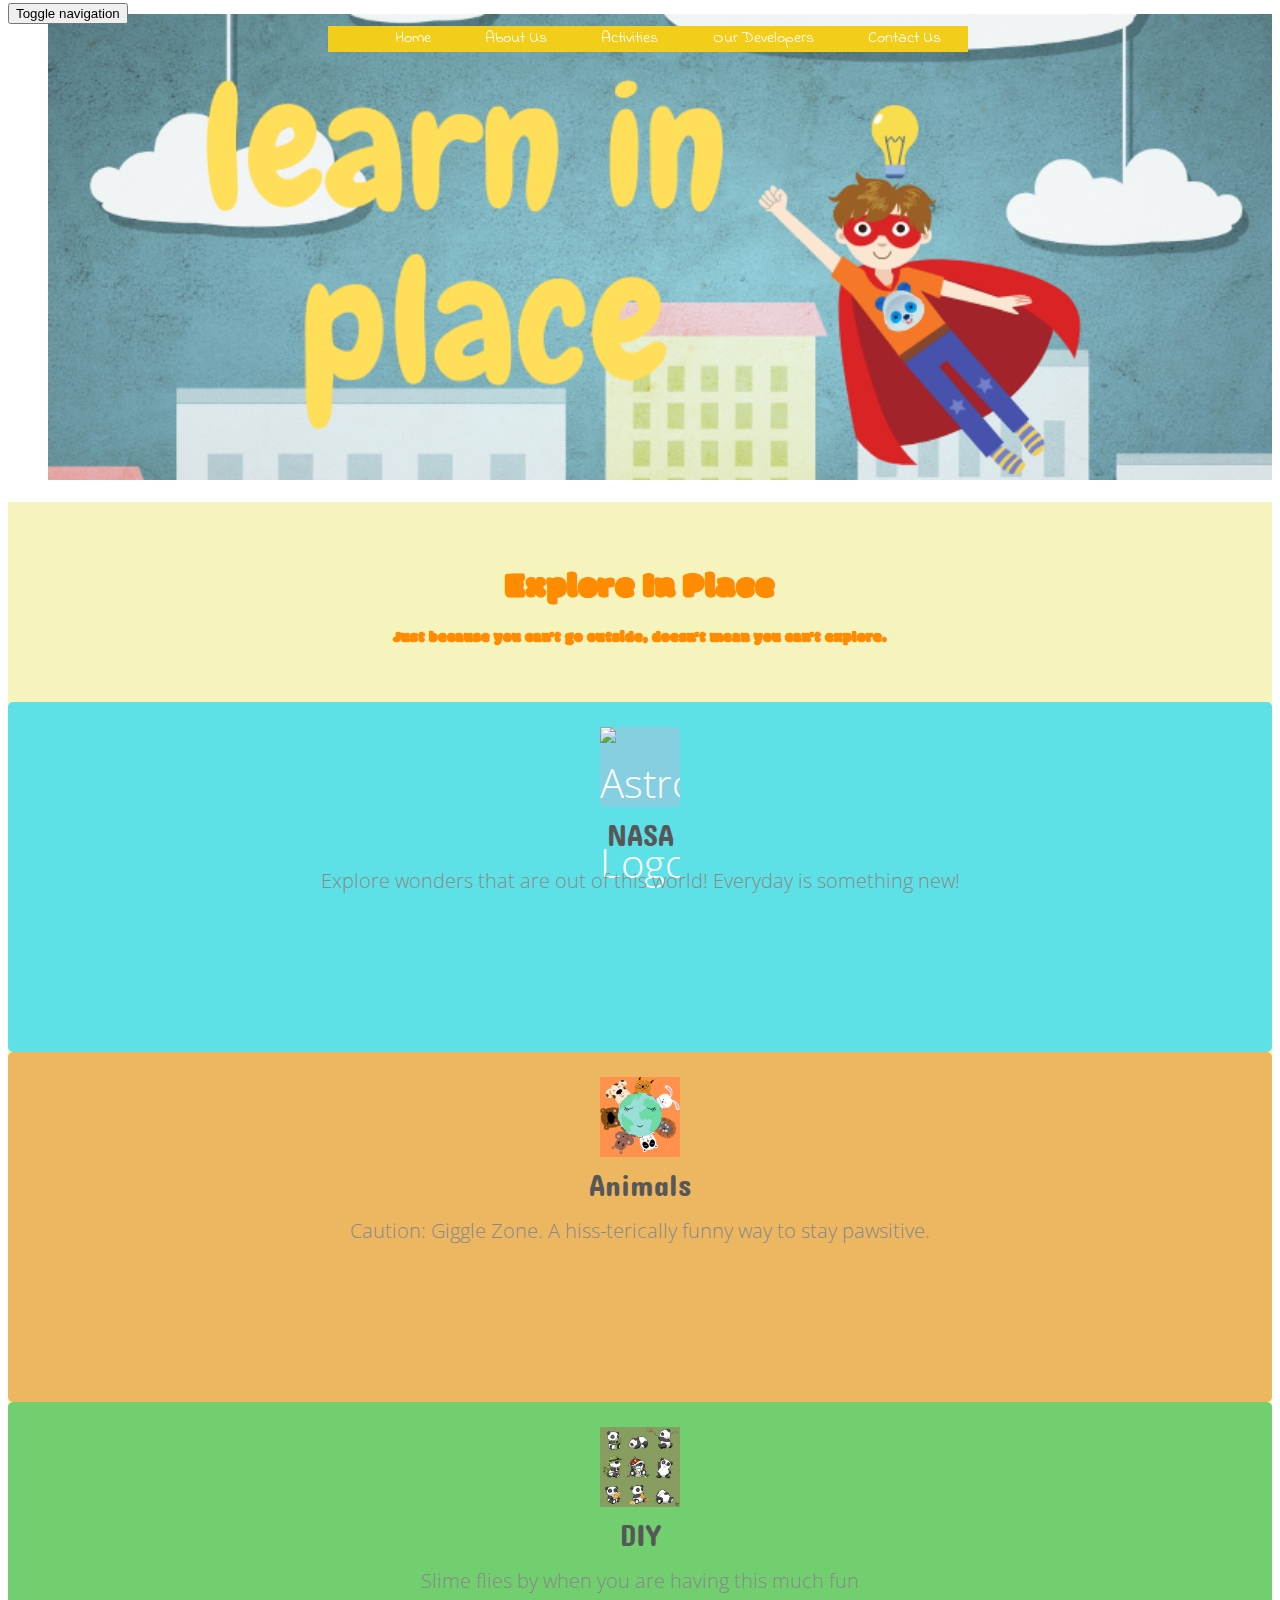
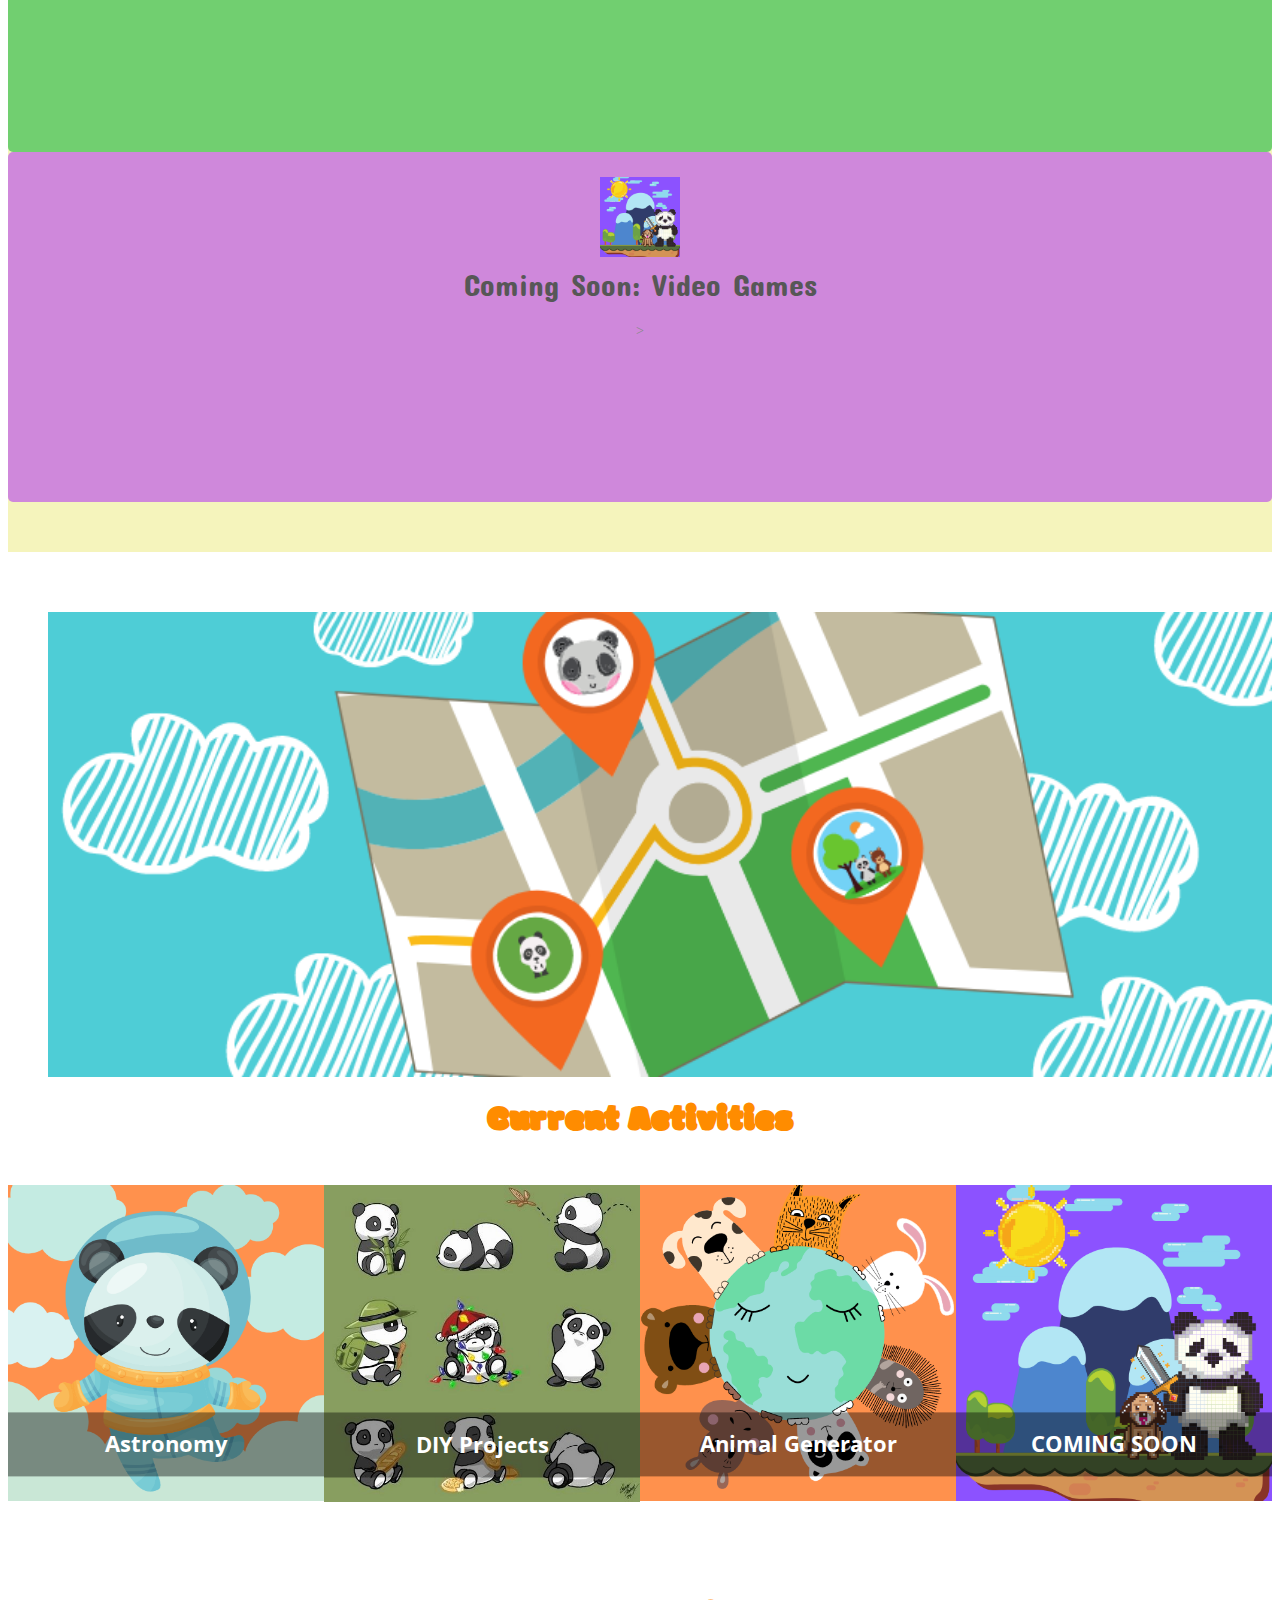
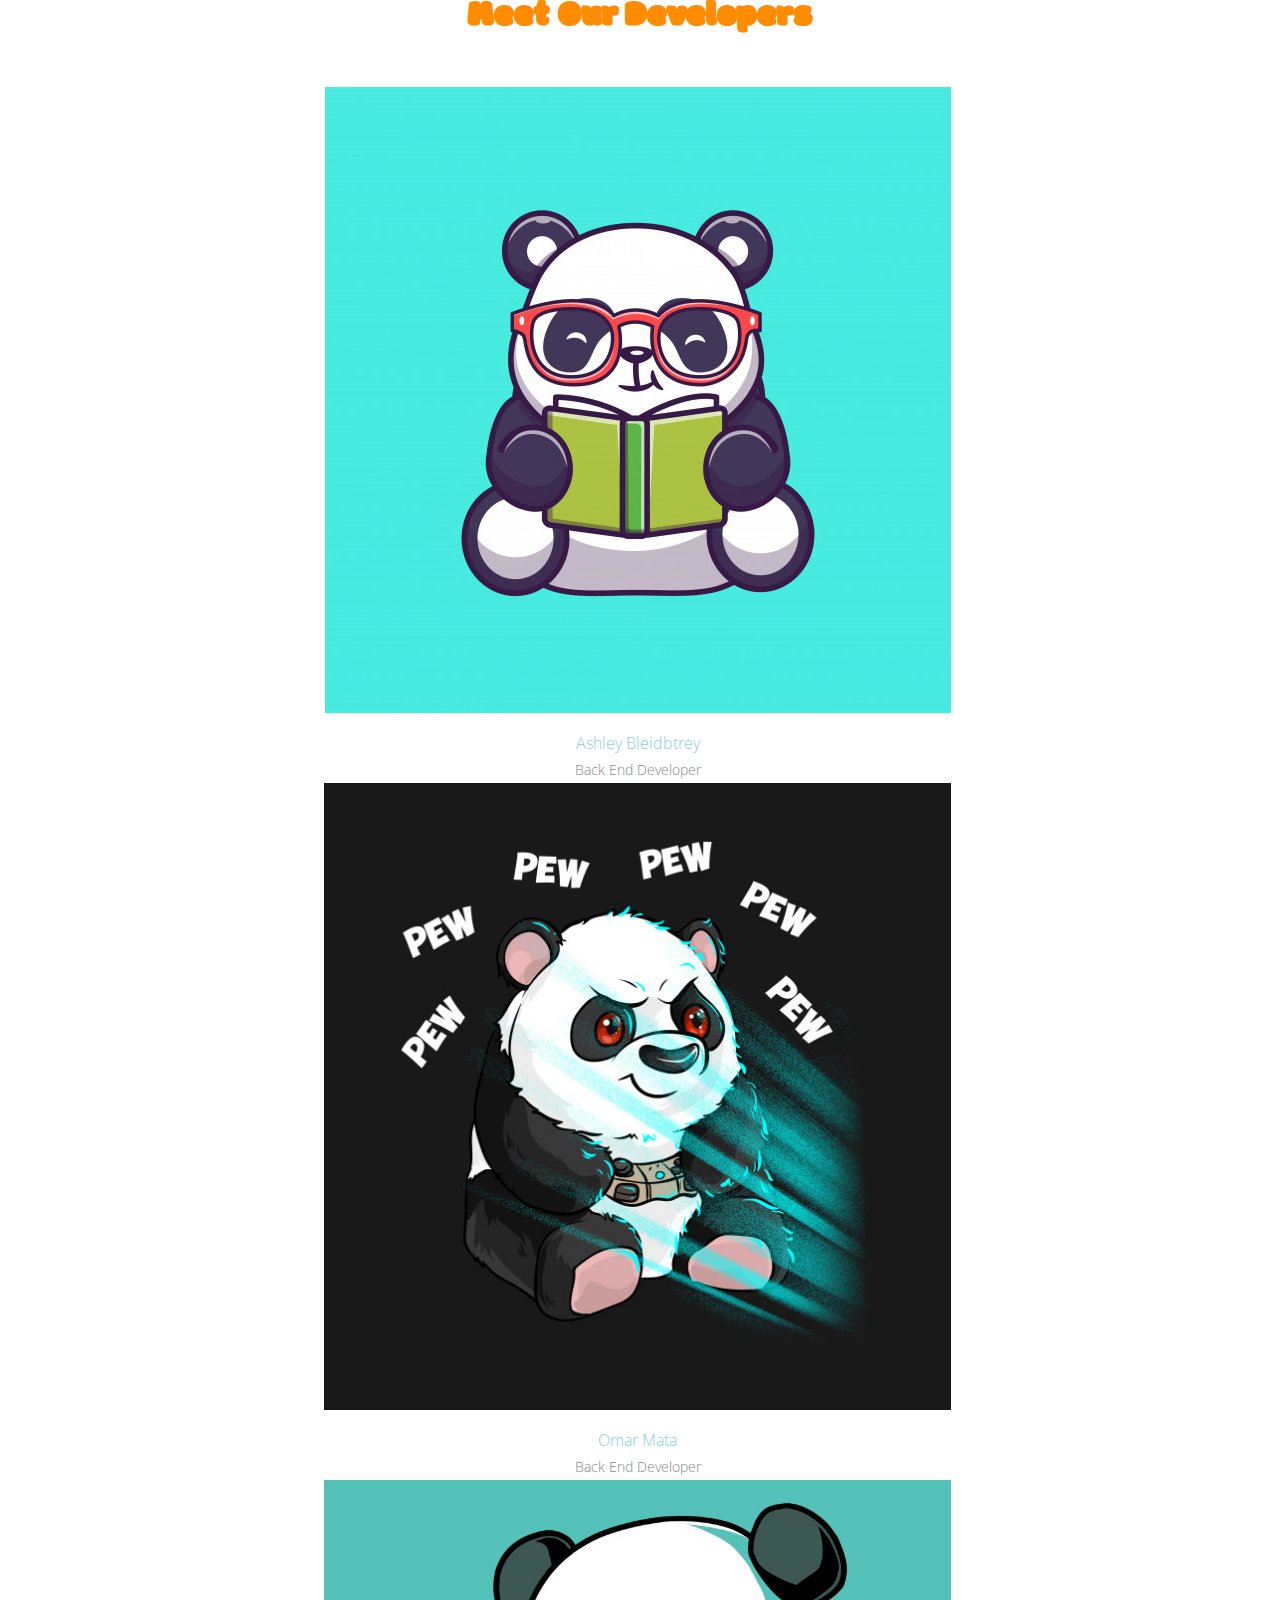
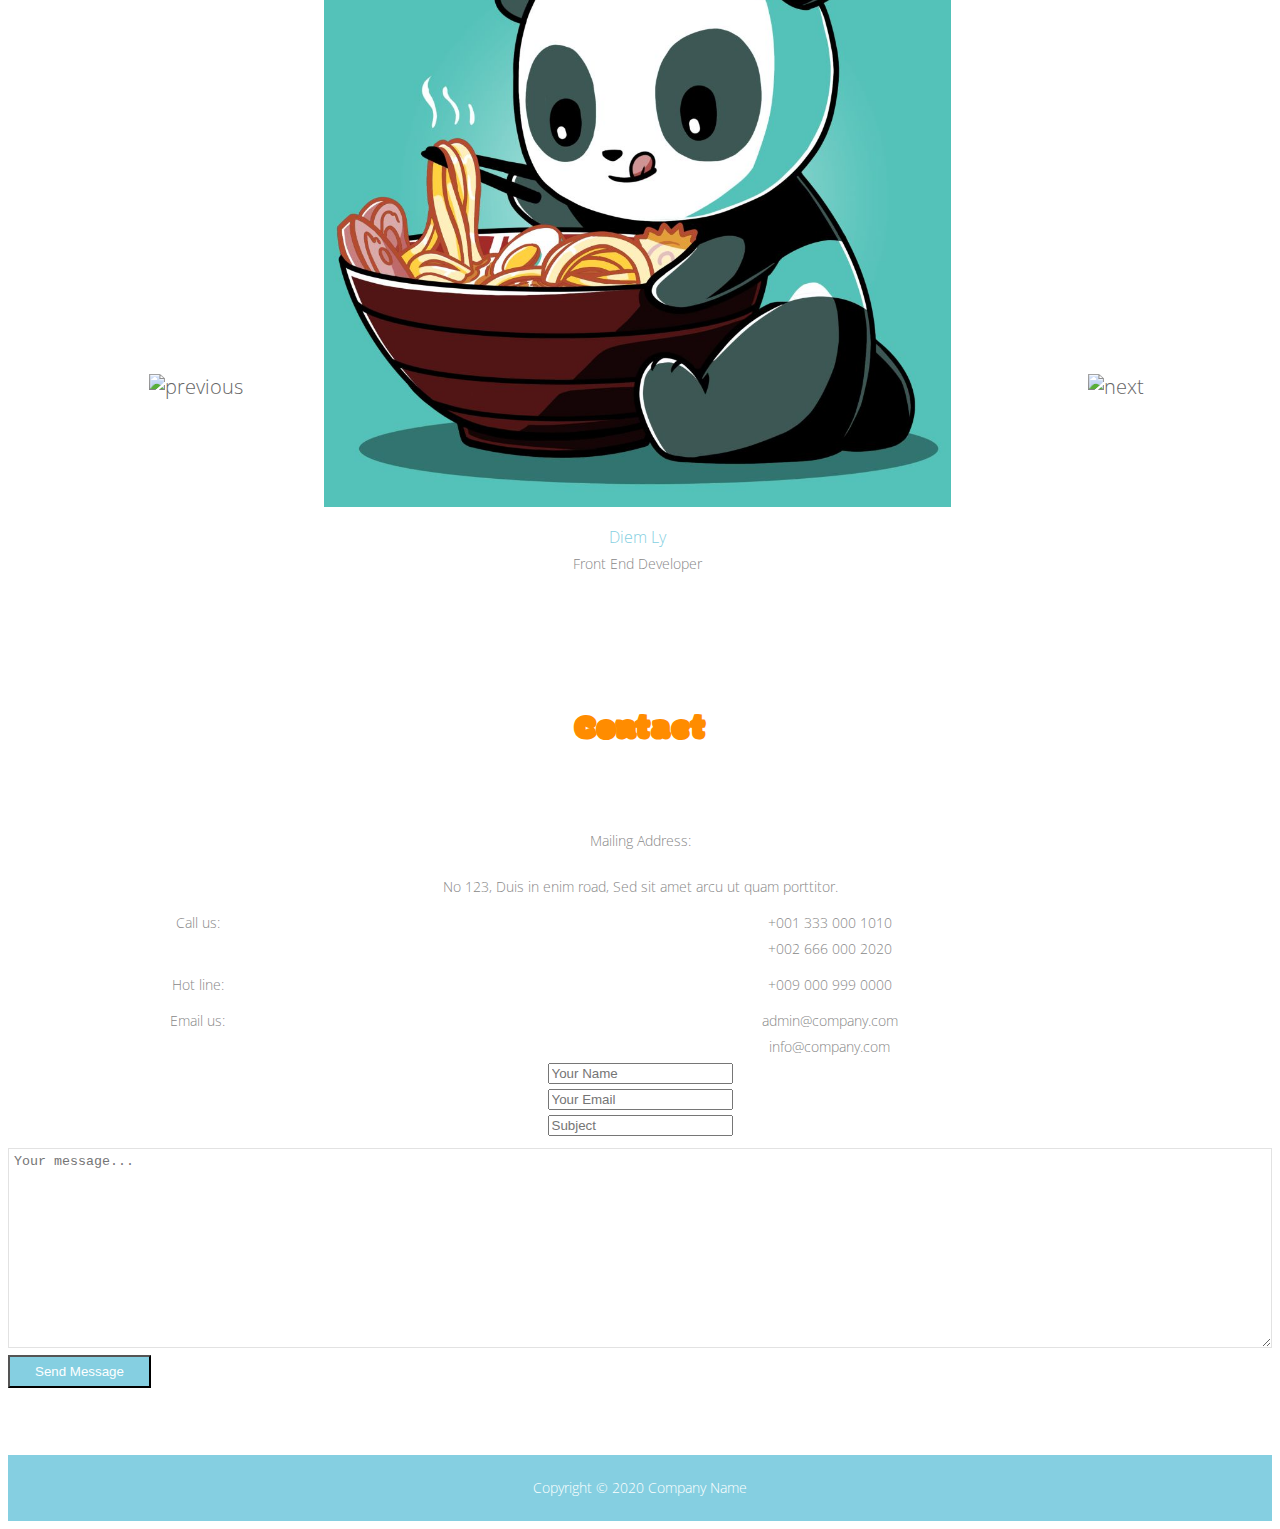
==== commit 96177ca3: "styling updated" ====
--- a/Project One Front End Template/index.html
+++ b/Project One Front End Template/index.html
@@ -17,6 +17,8 @@
 <link rel="stylesheet" href="css/styles.css">
 <link href="https://fonts.googleapis.com/css2?family=Shadows+Into+Light&display=swap" rel="stylesheet">
 <link href="https://fonts.googleapis.com/css2?family=Finger+Paint&family=Indie+Flower&display=swap" rel="stylesheet">
+<link href="https://fonts.googleapis.com/css2?family=Modak&display=swap" rel="stylesheet">
+<link href="https://fonts.googleapis.com/css2?family=Concert+One&display=swap" rel="stylesheet">
 
 <!-- JavaScripts -->
 <script src="js/jquery-1.11.1.min.js"></script>
@@ -45,7 +47,7 @@
             <!-- Collect the nav links, forms, and other content for toggling -->
             <div id="top-menu">
               <div class="collapse navbar-collapse" id="bs-example-navbar-collapse-1">
-                <ul class="nav navbar-nav">
+                <ul class="nav navbar-nav bgYellow">
                   <li><a class="menu" href="#templatemo_home_page">Home</a></li>
                   <li><a class="menu" href="#templatemo_service_page">About Us</a></li>
                   <li><a class="menu" href="#templatemo_work_page">Activities</a></li>
@@ -64,7 +66,7 @@
   <div class="templatemo_headerimage">
     <div class="flexslider">
       <ul class="slides">
-        <li><img src="images/new images/kid.jpg" alt="Slide 1"></li> 
+        <li><img src="images/new images/cover5.png" alt="Cover Photo"></li> 
       </ul>
     </div>
   </div>
@@ -78,35 +80,35 @@
     <div class="row">
       <h1>Explore In Place</h1>
       <h3>Just because you can't go outside, doesn't mean you can't explore.</h3>
-      <div class="col-md-12 templatemo_marginbot">Our mission: .</div>
+      <div class="col-md-12 templatemo_marginbot"></div>
      
- <!-- Description of services start     -->
+ <!-- Description of services start-->
       <div class="col-md-3 col-sm-6">
-        <div class="templatemo_servicebox margin_bottom_1col margin_bottom_2col">
-          <div class="templatemo_serviceicon"><span class="fa fa-pencil-square-o"></span></div>
+        <div class="templatemo_servicebox mh300 margin_bottom_1col margin_bottom_2col bgBlue center">
+          <div class="templatemo_serviceicon"><img src="images/new images/astronomy.png" alt="Astronomy Logo"></div>
           <div class="templatemo_service_title">NASA</div>
-          <p>Add description about NASA API.</p>
+          <p>Explore wonders that are out of this world! Everyday is something new!</p>
         </div>
       </div>
       <div class="col-md-3 col-sm-6">
-        <div class="templatemo_servicebox margin_bottom_1col margin_bottom_2col">
-          <div class="templatemo_serviceicon"><span class="fa fa-home"></span></div>
+        <div class="templatemo_servicebox mh300 margin_bottom_1col margin_bottom_2col bgOrange center">
+          <div class="templatemo_serviceicon"><img src="images/new images/anifriends.png" alt="Animal Logo"></div>
           <div class="templatemo_service_title">Animals</div>
-          <p>Insert stuff about animals</p>
+          <p>Caution: Giggle Zone.  A hiss-terically funny way to stay  pawsitive.</p>
         </div>
       </div>
       <div class="col-md-3 col-sm-6">
-        <div class="templatemo_servicebox margin_bottom_1col">
-          <div class="templatemo_serviceicon"><span class="fa fa-download"></span></div>
-          <div class="templatemo_service_title">Video Games</div>
-         <p>Insert stuff about video games</p>>
-        </div>
-      </div>
-      <div class="col-md-3 col-sm-6">
-        <div class="templatemo_servicebox">
-          <div class="templatemo_serviceicon"><span class="fa fa-random"></span></div>
+        <div class="templatemo_servicebox mh300 margin_bottom_1col bgGreen center">
+          <div class="templatemo_serviceicon"><img src="images/new images/diypanda.jpg" alt="DIY Logo"></div>
           <div class="templatemo_service_title">DIY</div>
-          <p>Insert stuff about DIY</p>
+          <p>Slime flies by when you are having this much fun</p>
+        </div>
+      </div>
+           <div class="col-md-3 col-sm-6">
+        <div class="templatemo_servicebox mh300 margin_bottom_1col bgPurple">
+          <div class="templatemo_serviceicon"><img src="images/new images/pixelpanda.png" alt="Video Game Logo"></div>
+          <div class="templatemo_service_title">Coming Soon: Video Games</div>
+         <p></p>>
         </div>
       </div>
     </div>
@@ -115,55 +117,94 @@
 <!-- service end -->
 <div class="clear"></div>
 
+<div class="templatemo_headerimage mt60">
+  <div class="flexslider">
+    <ul class="slides">
+      <li><img src="images/new images/coverfinal2.png" alt="Slide 1"></li> 
+    </ul>
+  </div>
+</div>
+<div class="clear"></div>
 <!-- Current Projects start -->
 <div class="templatemo_workwrapper" id="templatemo_work_page">
   <div class="container">
     <div class="row">
-      <h1>Current Projects</h1>
-      <div class="col-md-12 templatemo_workmargin">Donec leo sem, commodo in, bibendum iaculis, euismod vitae, risus. Suspendisse a erat id urna dapibus varius. Proin facilisis, nisi eget rutrum rutrum, sapien arcu molestie sem, eget gravida sapien nisi in ante.</div>
+      <h1>Current Activities</h1>
+      <div class="col-md-12 templatemo_workmargin"></div>
     </div>
   </div>
   <div class="templatemo_workbox">
-    <div class="gallery-item"><img src="images/new images/spacepanda3.jpeg" alt="Astronomy">
-      <div class="overlay">
-        <div class="templatemo_worktitle">Astronomy</div>
-        <div class="templatemo_workdes">Morbi et nisi in augue accumsan imperdiet</div>
-        <div class="templatemo_worklink"><a href="images/new images/spacepanda.jpeg" data-rel="lightbox" class="fa fa-search-plus"></a></div>
-        <div class="templatemo_worklink"><a href="#" class="fa fa-link"></a></div>
-      </div>
-    </div>
-  </div>
-  <div>
+    <a href="../nasa/nasa.html">
+    <div class="gallery-item centerImg">
+      <img src="images/new images/Astronomy.png" alt="Astronomy">
+      <div class="overlayCaption">
+        <div class="bold">Astronomy</div>
+        <!-- <div class="">Morbi et nisi in augue accumsan imperdiet</div> -->
+        <!-- <div class="templatemo_worklink"><a href="images/new images/spacepanda.jpeg" data-rel="lightbox" class="fa fa-search-plus"></a></div>
+        <div class="templatemo_worklink"><a href="#" class="fa fa-link"></a></div> -->
+      </div>
+    </div>
+    </a>
+  </div>
+  <!-- <div>
     <div class="templatemo_workbox">
-      <div class="gallery-item"><img src="images/new images/gamepanda.png" alt="Video Games">
-        <div class="overlay">
-          <div class="templatemo_worktitle">Video Games</div>
-          <div class="templatemo_workdes">Morbi et nisi in augue accumsan imperdiet</div>
-          <div class="templatemo_worklink"><a href="images/new images/gamepanda.png" data-rel="lightbox" class="fa fa-search-plus"></a></div>
-          <div class="templatemo_worklink"><a href="#" class="fa fa-link"></a></div>
-        </div>
-      </div>
-    </div>
+      <a href="../">
+      <div class="gallery-item"> -->
+        <!-- <img src="images/new images/gamepanda.png" alt="Video Games">
+        <div class="overlayCaption">
+          <div class="bold">Video Games</div> -->
+          <!-- <div class="">Morbi et nisi in augue accumsan imperdiet</div> -->
+          <!-- <div class="templatemo_worklink"><a href="images/new images/gamepanda.png" data-rel="lightbox" class="fa fa-search-plus"></a></div>
+          <div class="templatemo_worklink"><a href="#" class="fa fa-link"></a></div> -->
+        <!-- </div>
+      </div>
+      </a>
+    </div> -->
+
+
     <div class="templatemo_workbox">
-      <div class="gallery-item"><img src="images/new images/image-1.jpg" alt="Random Animals">
-        <div class="overlay">
-          <div class="templatemo_worktitle">Random Animal Generator</div>
-          <div class="templatemo_workdes">Morbi et nisi in augue accumsan imperdiet</div>
-          <div class="templatemo_worklink"><a href="images/new images/pandacat.peg.jpg" data-rel="lightbox" class="fa fa-search-plus"></a></div>
-          <div class="templatemo_worklink"><a href="#" class="fa fa-link"></a></div>
-        </div>
-      </div>
+      <a href="../YoutubeTesting/youtubeDIY.html">
+      <div class="gallery-item centerImg">
+        <img src="images/new images/diypanda.jpg" alt="DIY">
+        <div class="overlayCaption">
+          <div class="bold">DIY Projects</div>
+          <!-- <div class="">Morbi et nisi in augue accumsan imperdiet</div> -->
+          <!-- <div class="templatemo_worklink"><a href="images/work/4.jpg" data-rel="lightbox" class="fa fa-search-plus"></a></div>
+          <div class="templatemo_worklink"><a href="#" class="fa fa-link"></a></div> -->
+        </div>
+      </div>
+      </a>
+    </div>
+
+    <div class="templatemo_workbox">
+      <a href="../LoopingGifs/animalGifs.html">
+      <div class="gallery-item centerImg">
+        <img src="images/new images/anifriends.png" alt="Random Animals">
+        <div class="overlayCaption">
+          <div class="bold">Animal Generator</div>
+          <!-- <div class="">Morbi et nisi in augue accumsan imperdiet</div> -->
+          <!-- <div class="templatemo_worklink"><a href="images/new images/pandacat.peg.jpg" data-rel="lightbox" class="fa fa-search-plus"></a></div>
+          <div class="templatemo_worklink"><a href="#" class="fa fa-link"></a></div> -->
+        </div>
+      </div>
+      </a>
     </div> 
+
     <div class="templatemo_workbox">
-      <div class="gallery-item"><img src="images/new images/diypanda.jpg" alt="work 4">
-        <div class="overlay">
-          <div class="templatemo_worktitle">Project #004</div>
-          <div class="templatemo_workdes">Morbi et nisi in augue accumsan imperdiet</div>
-          <div class="templatemo_worklink"><a href="images/work/4.jpg" data-rel="lightbox" class="fa fa-search-plus"></a></div>
-          <div class="templatemo_worklink"><a href="#" class="fa fa-link"></a></div>
-        </div>
-      </div>
-    </div>
+      <a href="#">
+      <div class="gallery-item centerImg">
+        <img src="images/new images/pixelpanda.png" alt="video games">
+        <div class="overlayCaption">
+          <div class="bold">COMING SOON</div>
+          <!-- <div class="">Morbi et nisi in augue accumsan imperdiet</div> -->
+          <!-- <div class="templatemo_worklink"><a href="images/new images/pandacat.peg.jpg" data-rel="lightbox" class="fa fa-search-plus"></a></div>
+          <div class="templatemo_worklink"><a href="#" class="fa fa-link"></a></div> -->
+        </div>
+      </div>
+      </a>
+    </div> 
+
+  
 
   </div>
 </div>
@@ -232,7 +273,7 @@
     </div>
   </div>
   
-  </div> -->
+  </div> 
   <div class="container templatemo_contactmargin">
     <div class="row">
       <div class="col-md-3">
@@ -262,7 +303,7 @@
             <input type="text" name="subject" id="subject" class="subject" placeholder="Subject">
           </div>
           <div class="col-md-12">
-            <textarea name="message" cols="1" rows="1" class="message" placeholder="Your message... " id="message"></textarea>
+            <textarea name="message" cols="1" rows="1" class="mh200 message" placeholder="Your message... " id="message"></textarea>
           </div>
           <div class="col-md-4">
             <input type="submit" name="send" value="Send Message" id="submit" class="button templatemo_sendbtn">
@@ -277,7 +318,7 @@
 <div class="templatemo_footerwrapper">
   <div class="container">
     <div class="row">
-      <div class="col-md-12">Copyright &copy; 2020 <a href="#">Company Name</a>
+      <div class="col-md-12 centerText">Copyright &copy; 2020 <a href="#">Company Name</a>
       	<!-- | Design: <a href="http://www.templatemo.com">templatemo</a> -->
       </div>
     </div>
--- a/Project One Front End Template/css/styles.css
+++ b/Project One Front End Template/css/styles.css
@@ -72,9 +72,9 @@
     top: 0px;
   }
 
-.nav.navbar-nav{
-    background-color: rgba(0,0,0,.2)
-}
+/* .nav.navbar-nav{
+   
+} */
 
 #top-menu a:hover{
     background-color: #85CFE1;
@@ -95,11 +95,87 @@
 }
 
 h1, h2, h2, h3, h4, h5, h6{
-    font-family: 'Finger Paint', cursive;
-    color: navy;
+    font-family: 'Modak', cursive;
+    color: darkorange;
   }
   
 .templatemo_topbar .navbar {
     top: 0px;
   }
 
+.templatemo_headerimage{
+    width:100%;
+    height: 80%;
+}
+
+.bgBlue{
+    background-color: #5ee1e6;
+}
+
+.bgOrange{
+    background-color: #edb761;
+}
+
+.bgPurple{
+    background-color: #cf88db;
+}
+
+.bgGreen{
+    background-color: #71cf70;
+}
+
+.mh300{
+    min-height: 300px;
+}
+
+.templatemo_servicewrapper{
+    background-color:#f5f4bc;
+}
+
+.mt60{
+    margin-top: 60px;
+}
+
+.templatemo_workwrapper{
+    padding-top: 0px;
+}
+
+.mh200{
+    min-height: 200px;
+}
+
+.centerText{
+    text-align: center;
+}
+
+.overlayCaption{
+    position: absolute;
+    bottom: 20%;
+    left: 0;
+    background-color: rgba(0,0,0,0.4);
+    width: 100%;
+    height: 20%;
+    color: white;
+    transform: translateY(50%);
+    display: flex;
+    justify-content: center;
+    align-items: center;
+}
+
+.bold{
+    font-weight: 700;
+    font-size: 22px;
+}
+
+.bgYellow{
+    background-color: #f2ce1b;
+}
+
+p{
+    font-size: 20px;
+}
+
+.templatemo_service_title{
+    font-size: 30px;
+    font-family: 'Concert One', cursive;
+}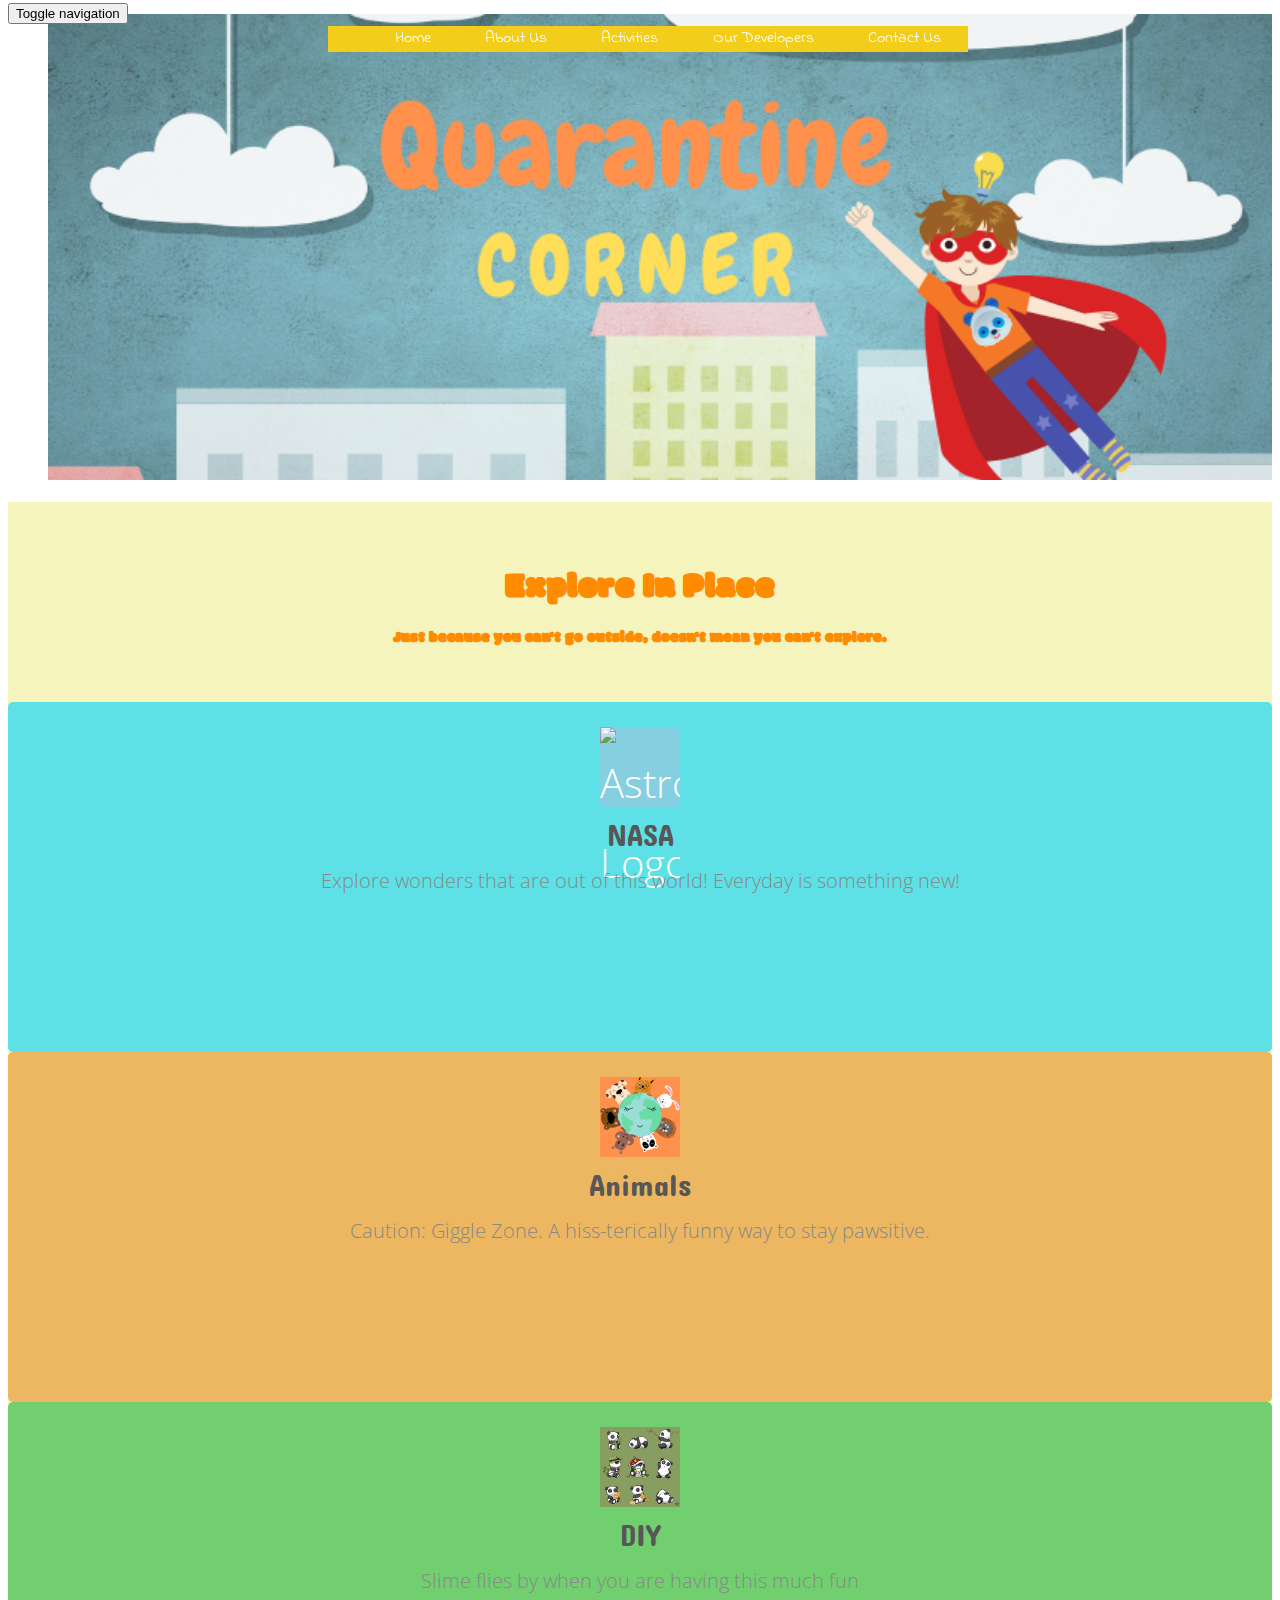
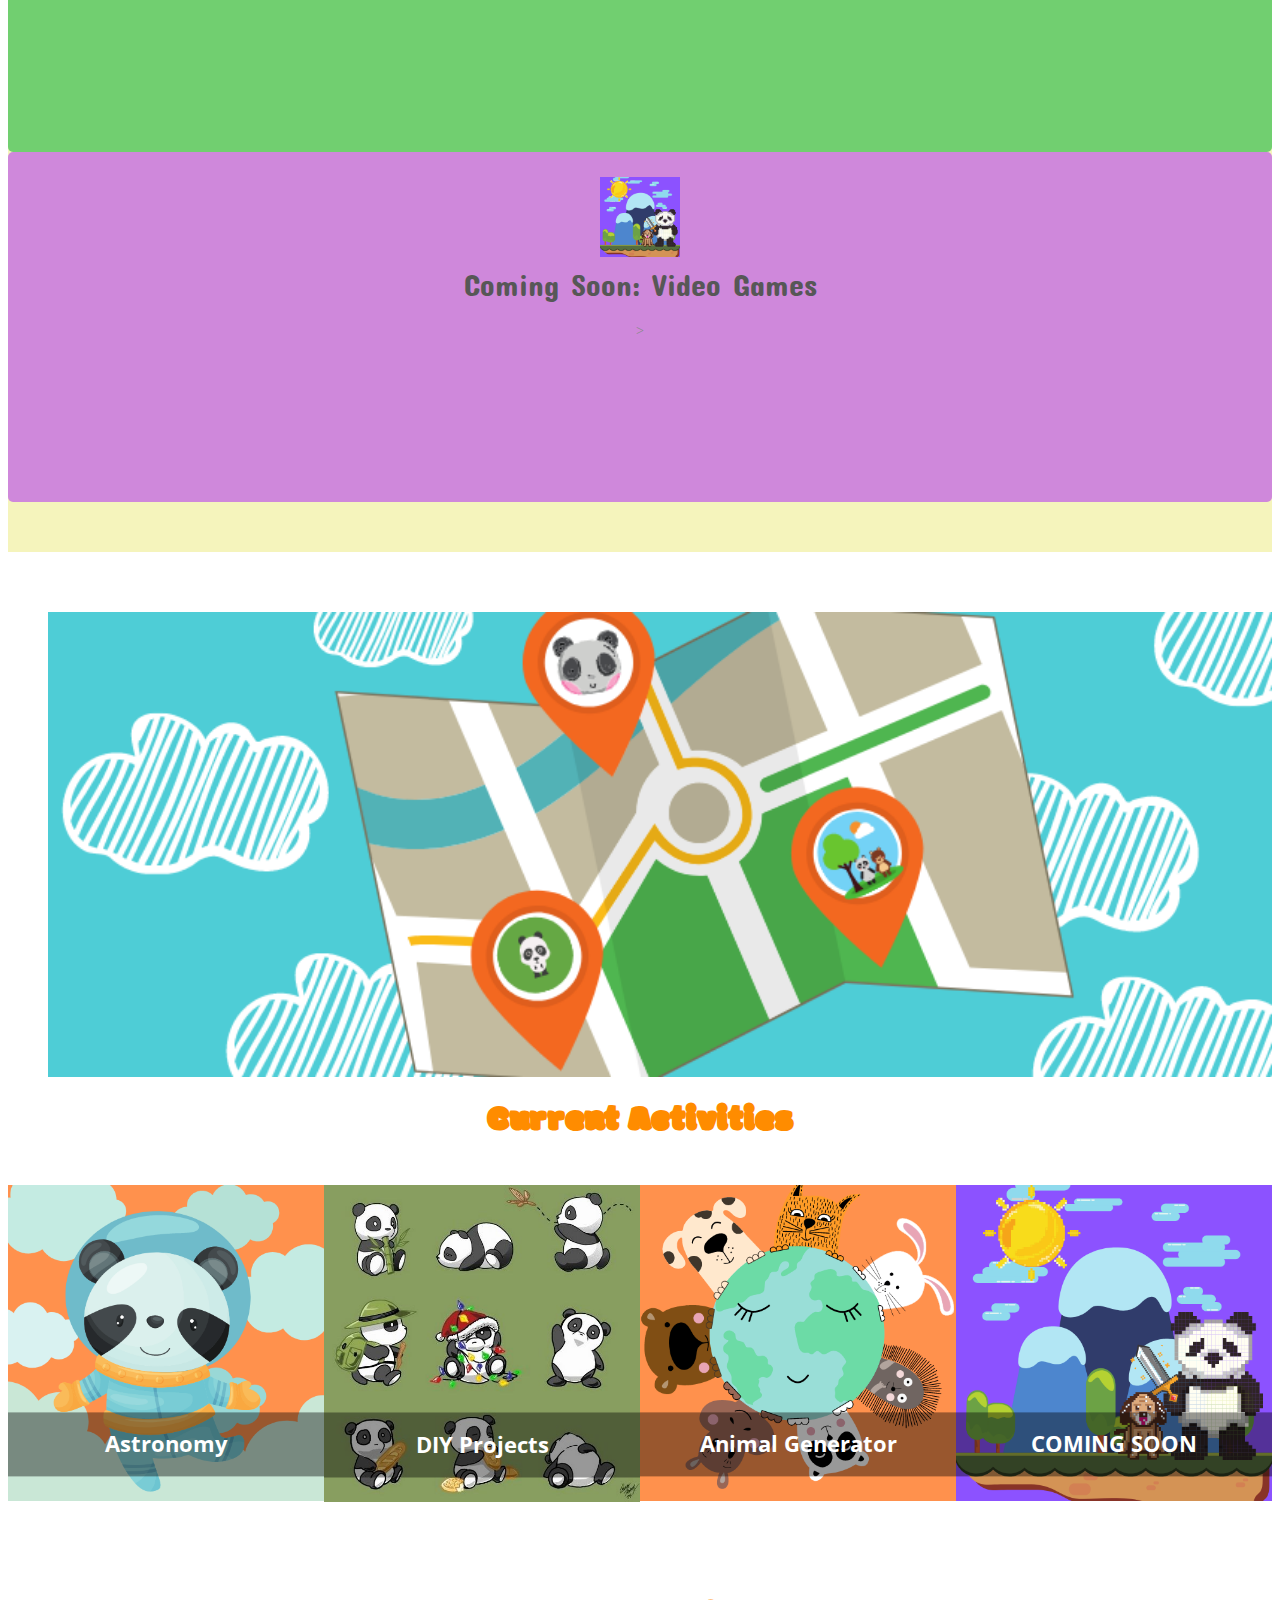
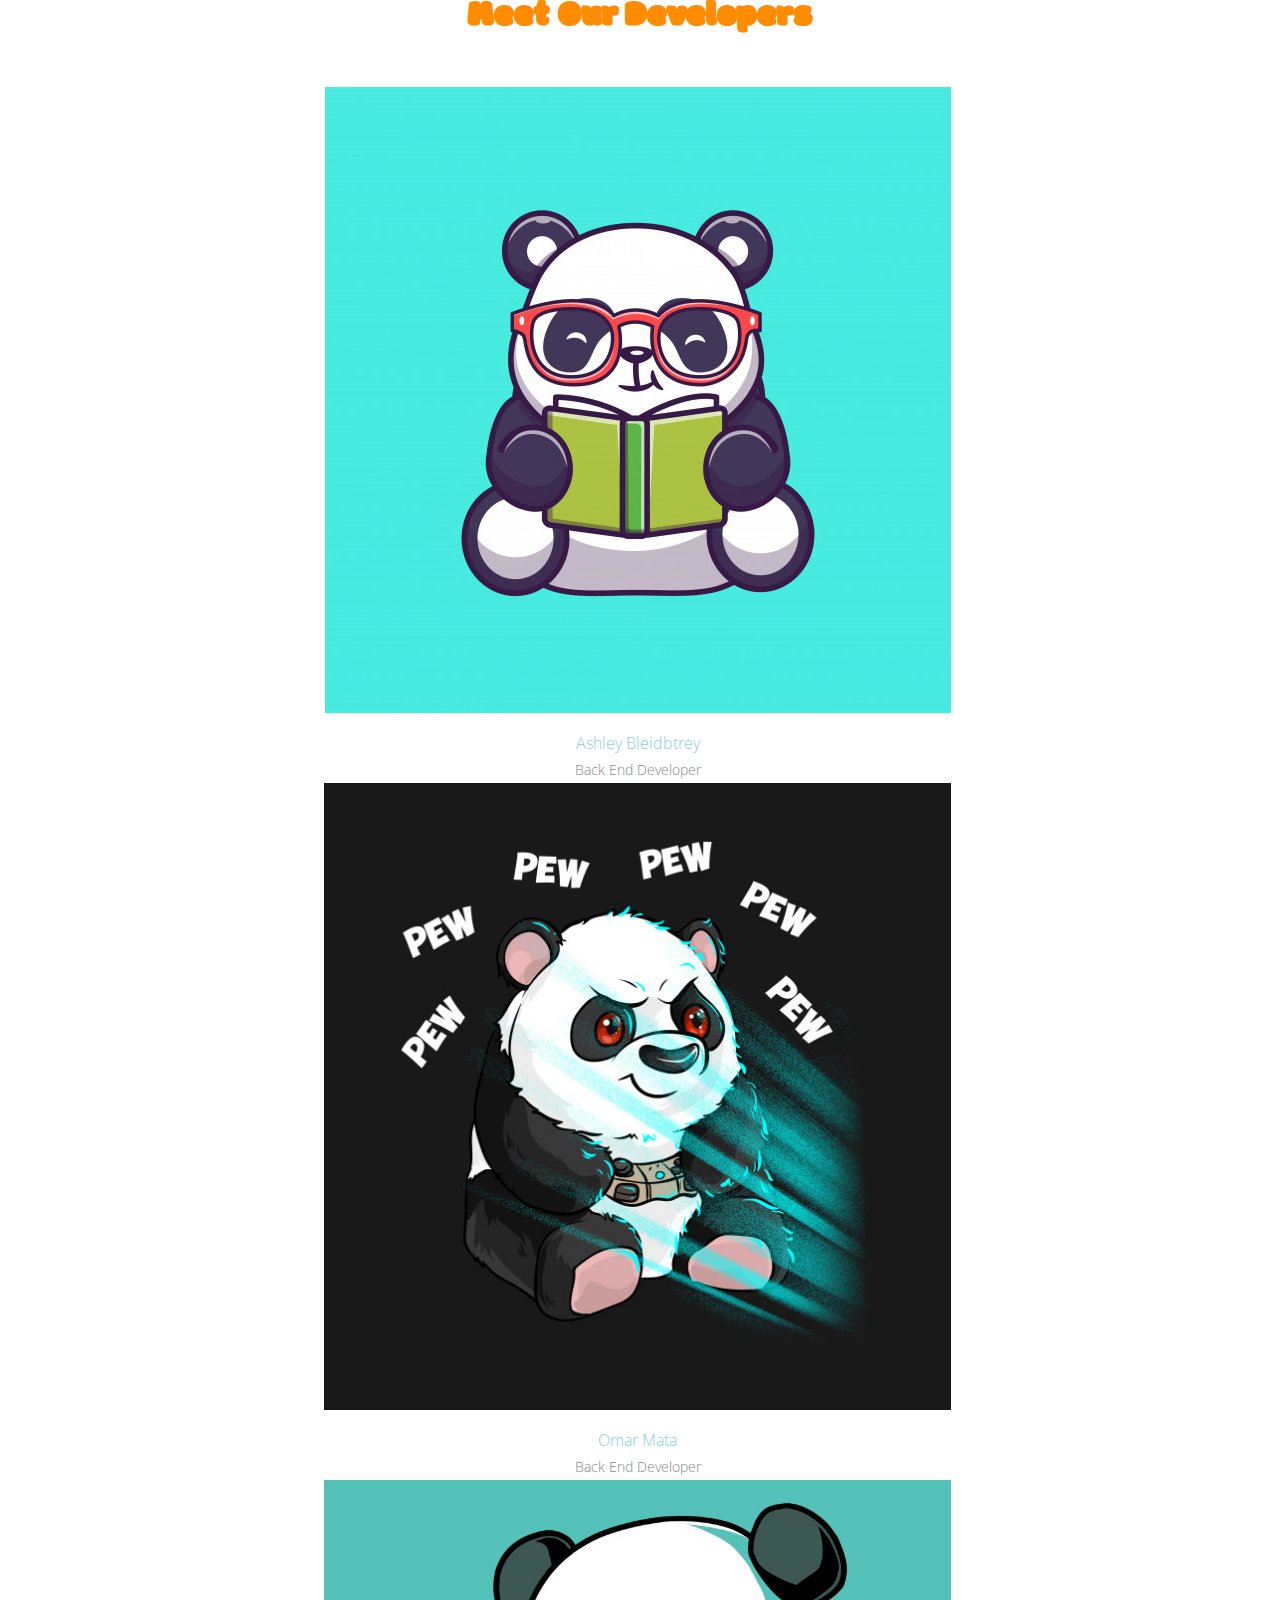
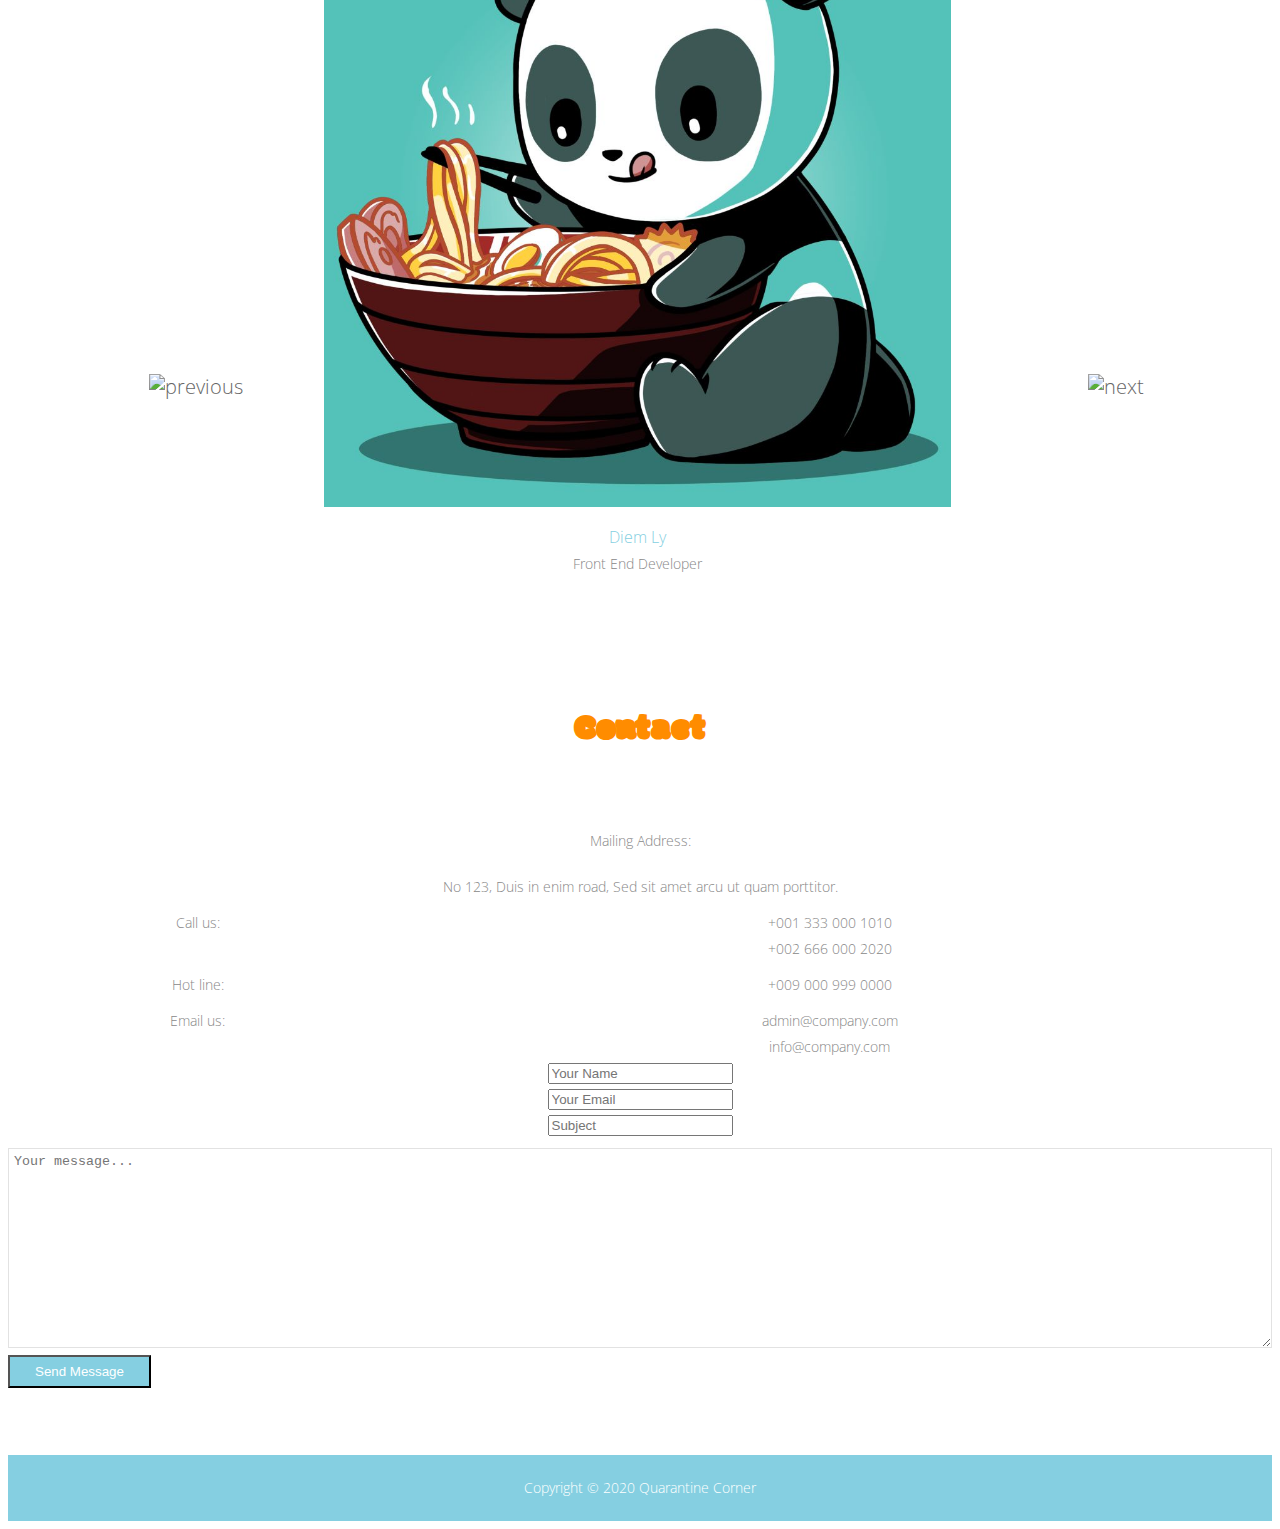
==== commit 08c4fc60: "styling change" ====
--- a/Project One Front End Template/index.html
+++ b/Project One Front End Template/index.html
@@ -1,7 +1,7 @@
 <!DOCTYPE html>
 
 <head>
-<title>Conquer HTML5 Template</title>
+<title>Quarantine Corner</title>
 <meta name="keywords" content="">
 <meta name="description" content="">
 <meta charset="utf-8">
@@ -66,7 +66,7 @@
   <div class="templatemo_headerimage">
     <div class="flexslider">
       <ul class="slides">
-        <li><img src="images/new images/cover5.png" alt="Cover Photo"></li> 
+        <li><img src="images/new images/corner2.png" alt="Cover Photo"></li> 
       </ul>
     </div>
   </div>
@@ -318,8 +318,7 @@
 <div class="templatemo_footerwrapper">
   <div class="container">
     <div class="row">
-      <div class="col-md-12 centerText">Copyright &copy; 2020 <a href="#">Company Name</a>
-      	<!-- | Design: <a href="http://www.templatemo.com">templatemo</a> -->
+      <div class="col-md-12 centerText">Copyright &copy; 2020 <a href="#">Quarantine Corner</a>
       </div>
     </div>
   </div>
--- a/Project One Front End Template/css/styles.css
+++ b/Project One Front End Template/css/styles.css
@@ -84,6 +84,9 @@
     display:flex;
     justify-content: space-around;
     font-family: 'Indie Flower', cursive;
+}
+
+#top-menu{
     color: black;
 }
 
